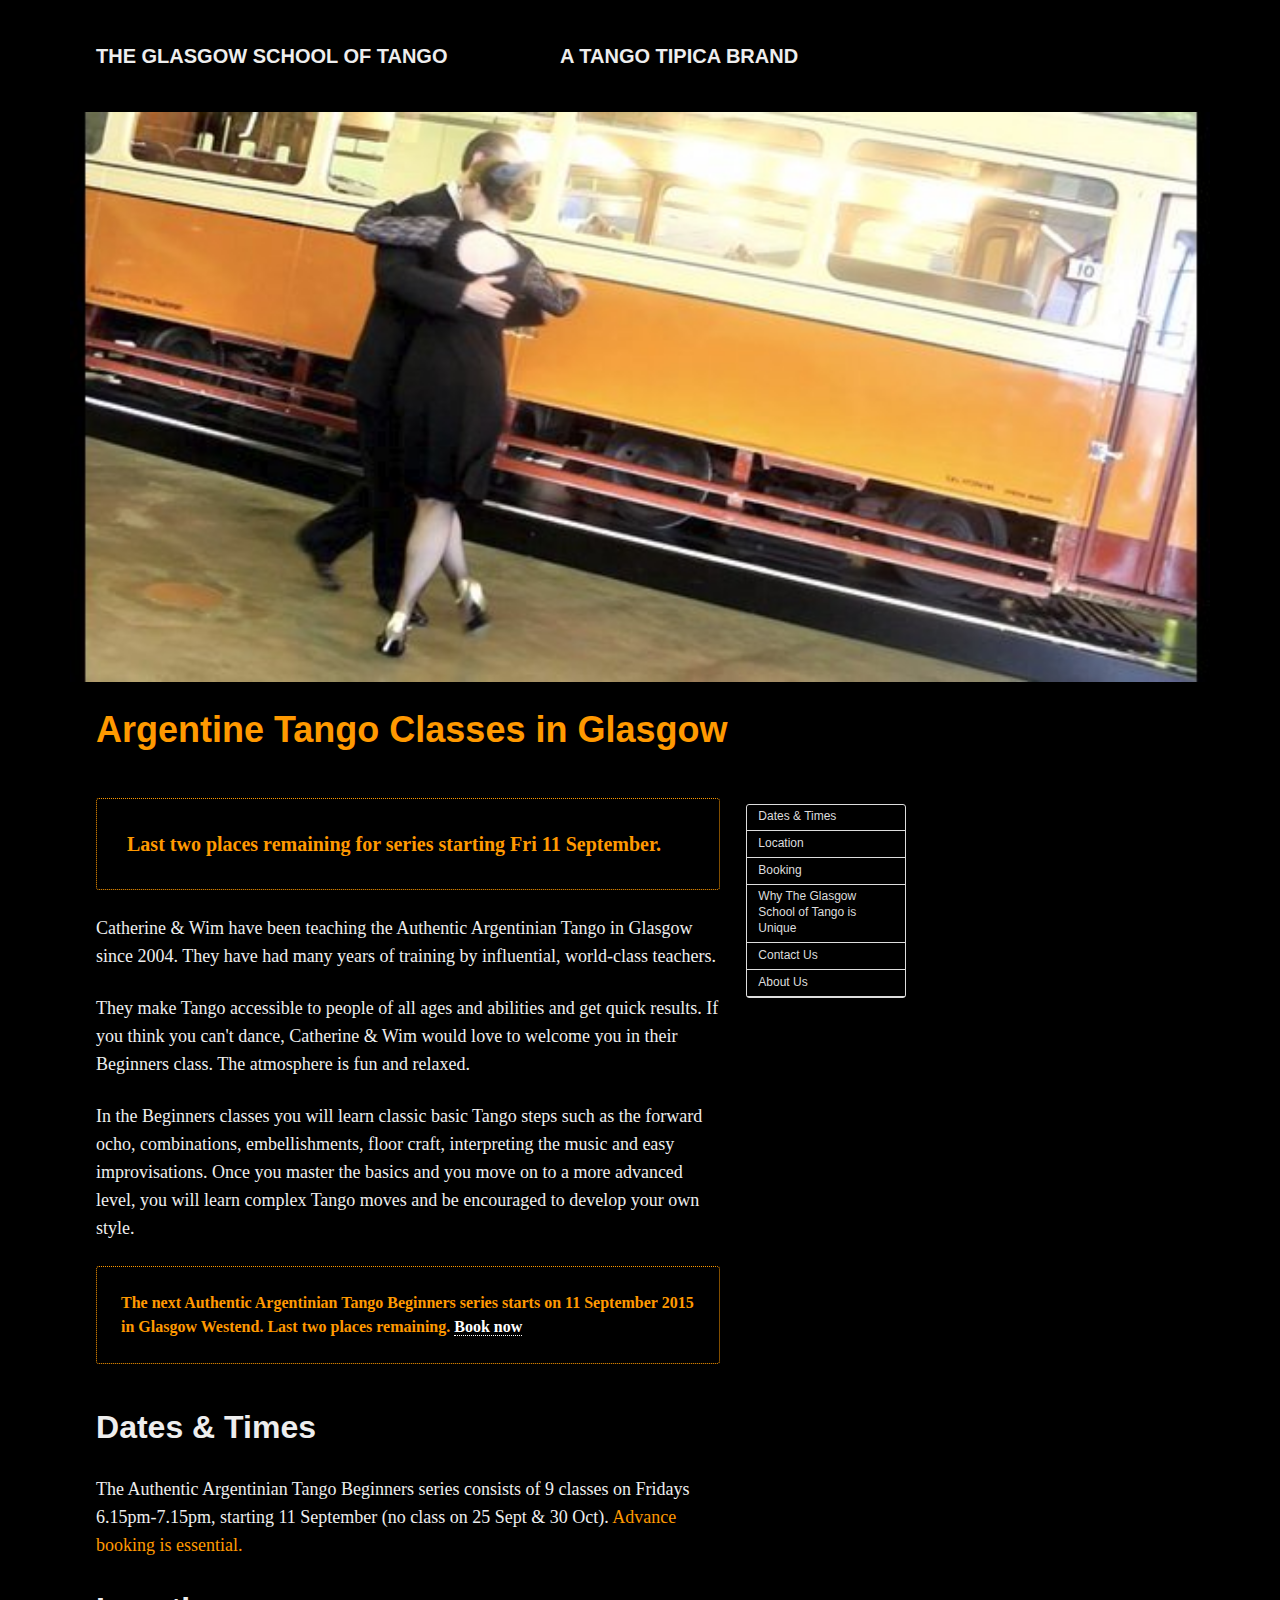
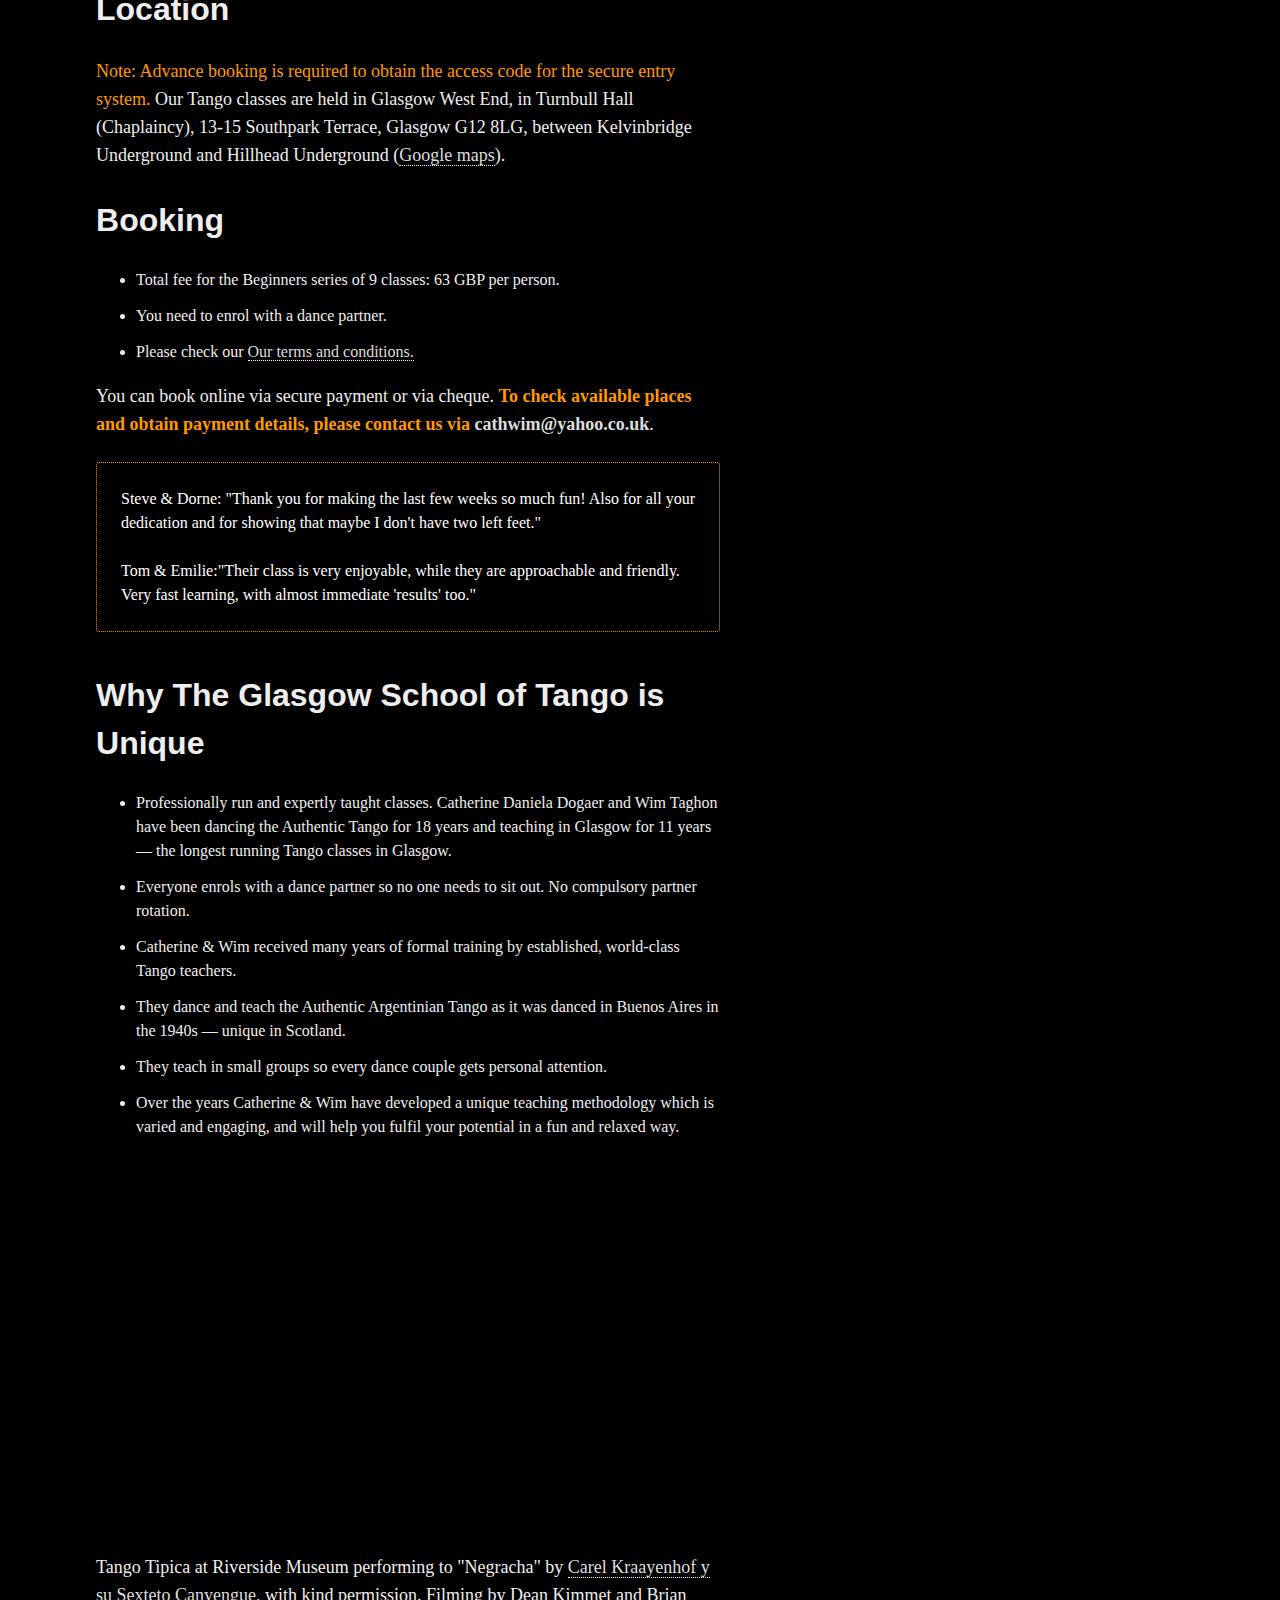
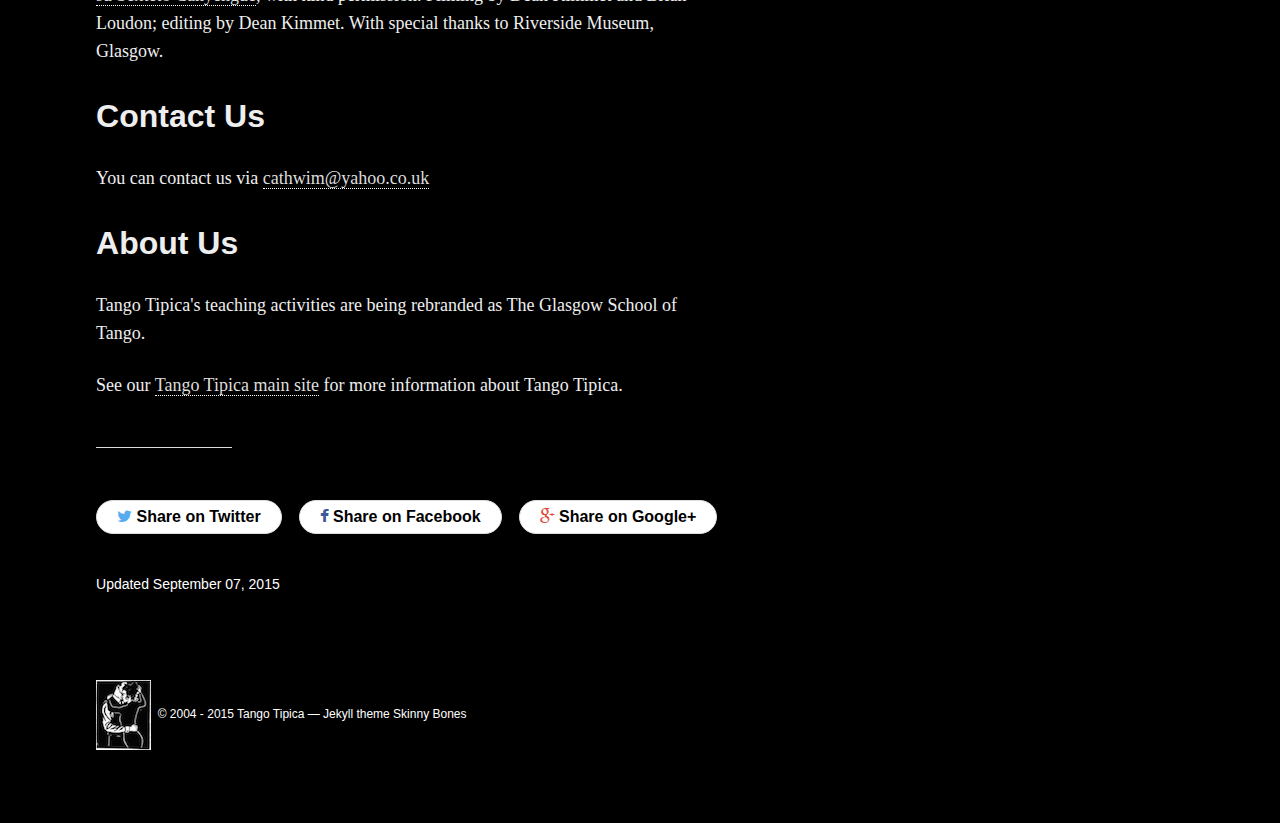
==== index.html @ 0ae3a032 "nm" ====
<!DOCTYPE html>
<html>
  <head>
    <meta charset="utf-8">
    <title>Argentine Tango Classes in Glasgow • The Glasgow School of Tango</title>
    <meta name="description" content="Authentic Argentinian Tango classes in Glasgow Westend. Think you can't dance? We'll show you differently! No partner rotation, everyone enrols with a dance partner.">
    <meta name="keywords" content="tango classes, Glasgow, West End, Turnbull Hall, Beginners, argentine tango, argentinean tango, Glasgow Tango School">
    
    
    	<!-- Twitter Cards -->
	<meta name="twitter:title" content="Argentine Tango Classes in Glasgow">
	<meta name="twitter:description" content="Authentic Argentinian Tango classes in Glasgow Westend. Think you can't dance? We'll show you differently! No partner rotation, everyone enrols with a dance partner.">
	<meta name="twitter:site" content="@tangotipica">
	<meta name="twitter:creator" content="@tangotipica">
	
	<meta name="twitter:card" content="summary_large_image">
	<meta name="twitter:image" content="https://glasgowtangoschool.github.io/images/slideshow_1.jpg">
	
	<!-- Open Graph -->
	<meta property="og:locale" content="en_GB">
	<meta property="og:type" content="article">
	<meta property="og:title" content="Argentine Tango Classes in Glasgow">
	<meta property="og:description" content="Authentic Argentinian Tango classes in Glasgow Westend. Think you can't dance? We'll show you differently! No partner rotation, everyone enrols with a dance partner.">
	<meta property="og:url" content="https://glasgowtangoschool.github.io/">
	<meta property="og:site_name" content="The Glasgow School of Tango">
    

    <link rel="canonical" href="https://glasgowtangoschool.github.io/">

    <link href="https://glasgowtangoschool.github.io/atom.xml" type="application/atom+xml" rel="alternate" title="The Glasgow School of Tango Atom Feed">
    <link href="https://glasgowtangoschool.github.io/sitemap.xml" type="application/xml" rel="sitemap" title="Sitemap">

    <meta name="HandheldFriendly" content="True">
    <meta name="MobileOptimized" content="320">
    <meta name="viewport" content="width=device-width, initial-scale=1.0">
    <meta http-equiv="cleartype" content="on">

    <style>
    .sliding-menu-content {
      top: 0;
      right: 0;
      text-align: center;
      visibility: hidden;
      height: 100%;
      width: 100%;
      -webkit-transform: translateX(100%);
      -moz-transform: translateX(100%);
      -ms-transform: translateX(100%);
      -o-transform: translateX(100%);
      transform: translateX(100%);
    }
    </style>

    <link rel="stylesheet" href="https://glasgowtangoschool.github.io/css/main.css">
    <link rel="stylesheet" href="https://glasgowtangoschool.github.io/css/bjqs.css">
    <!-- HTML5 Shiv and Media Query Support for IE -->
    <!--[if lt IE 9]>
      <script src="https://glasgowtangoschool.github.io/js/vendor/html5shiv.min.js"></script>
      <script src="https://glasgowtangoschool.github.io/js/vendor/respond.min.js"></script>
    <![endif]-->
<!-- Google Analytics -->
<script type="text/javascript">

  var _gaq = _gaq || [];
  _gaq.push(['_setAccount', 'UA-19948710-1']);
  _gaq.push(['_trackPageview']);

  (function() {
    var ga = document.createElement('script'); ga.type = 'text/javascript'; ga.async = true;
    ga.src = ('https:' == document.location.protocol ? 'https://ssl' : 'http://www') + '.google-analytics.com/ga.js';
    var s = document.getElementsByTagName('script')[0]; s.parentNode.insertBefore(ga, s);
  })();

</script>    
    <!-- Include the jQuery library (local or CDN) -->
    <script src="https://glasgowtangoschool.github.io/js/plugins/jquery-1.7.1.min.js"></script>

    <!-- Include the plugin *after* the jQuery library -->
    <script src="https://glasgowtangoschool.github.io/js/plugins/bjqs-1.3.min.js"></script>

  </head>

  <body>
    <header id="masthead">
  <div class="inner-wrap">
    <a href="https://glasgowtangoschool.github.io" class="site-title">The Glasgow School of Tango</a><span class="site-title"> a Tango Tipica brand</span>
<!--
    <nav role="navigation" class="menu top-menu">
        <ul class="menu-item">
	<li class="home"><a href="/">The Glasgow School of Tango</a></li>
	
</ul>
    </nav>
-->
  </div><!-- /.inner-wrap -->
</header><!-- /.masthead -->

<!--    <nav role="navigation" class="js-menu sliding-menu-content">
	<ul class="menu-item">
		
	</ul>
</nav>
<button type="button" class="js-menu-trigger sliding-menu-button menulines-button x2" role="button" aria-label="Toggle Navigation">
	<span class="menulines"></span>
</button>

<div class="js-menu-screen menu-screen"></div> -->

    <div id="page-wrapper">

      <div id="main" role="main">			
	<article class="wrap" itemscope itemtype="http://schema.org/Article">
		
		<div class="page-feature">
			<div class="page-image">
				<img src="https://glasgowtangoschool.github.io/images/slideshow_1.jpg" class="page-feature-image" alt="Argentine Tango Classes in Glasgow" itemprop="image">
				
			</div><!-- /.page-image -->
		</div><!-- /.page-feature -->
		
		
		<div class="page-title">
			<h1>Argentine Tango Classes in Glasgow</h1>
		</div>
		<div class="inner-wrap">
			<nav class="toc"></nav><!-- /.toc -->
			<div id="content" class="page-content" itemprop="articleBody">
				<!-- ================================================ START OF PAGE CONTENT ================================================ -->
<p class="notice"><strong><span class="orange">Last two places remaining for series starting Fri 11 September. </span></strong></p>

<p>Catherine &amp; Wim have been teaching the Authentic Argentinian Tango in Glasgow since 2004. They have had many years of training by influential, world-class teachers.</p>
<p>They make Tango accessible to people of all ages and abilities and get quick results. If you think you can't dance, Catherine &amp; Wim would love to welcome you in their Beginners class. The atmosphere is fun and relaxed.</p>
<p>In the Beginners classes you will learn classic basic Tango steps such as the forward ocho, combinations, embellishments, floor craft, interpreting the music and easy improvisations. Once you master the basics and you move on to a more advanced level, you will learn complex Tango moves and be encouraged to develop your own style. </p>

<p class="notice"><strong><span class="orange">The next Authentic Argentinian Tango Beginners series starts on 11 September 2015 in Glasgow Westend. Last two places remaining. <a href="https://glasgowtangoschool.github.io#booking">Book now</a></span></strong>
<!--  <a href="https://glasgowtangoschool.github.io/contact">Contact us</a> to be added to the mailing list for the next Beginners series starting in September. -->
</p>

<a name="dates"></a>
<h2>Dates &amp; Times</h2>

<p>The Authentic Argentinian Tango Beginners series consists of 9 classes on Fridays 6.15pm-7.15pm, starting 11 September (no class on 25 Sept &amp; 30 Oct). <span class="orange">Advance booking is essential.</span></p>

<a name="location"></a>
<h2>Location</h2>

<p><span class="orange">Note: Advance booking is required to obtain the access code for the secure entry system.</span> Our Tango classes are held in Glasgow West End, in Turnbull Hall (Chaplaincy), 13-15 Southpark Terrace, Glasgow G12 8LG, between Kelvinbridge Underground and Hillhead Underground (<a href="https://www.google.co.uk/maps/place/Tango+Tipica/@55.874238,-4.286532,17z/data=!3m1!4b1!4m2!3m1!1s0x488845cd0955f5f1:0x9922f266667dd0e7?hl=en">Google maps</a>). </p>


<a name="booking"></a>
<h2>Booking</h2>

<ul>

<li>Total fee for the Beginners series of 9 classes: 63 GBP per person.</li>
<li>You need to enrol with a dance partner.</li>
<li>Please check our <a href="https://glasgowtangoschool.github.io/terms">Our terms and conditions.</a></li>

</ul>

<p>You can book online via secure payment or via cheque. <span class="orange"><strong>To check available places and obtain payment details, please contact us via <a href="mailto:cathwim@yahoo.co.uk">cathwim@yahoo.co.uk</a></strong></span>.</p>


<!--
<p><span class="orange"><strong>Book online:</strong></span> Via <a href="http://www.justgiving.com/TangoTipica">JustGiving to With Kids</a>. Please enter a note with your email address so we can confirm your booking. <br><span class="small">Alternatively you can send a cheque payable to "With Kids" to:<br>With Kids, 15 Annfield Place, Glasgow, G31 2XE.</span></p>-->

<!--
<p>We support With Kids (Big Issue Foundation Scotland) Registered charity No SC022467. </p>-->

<p class="notice">
Steve &amp; Dorne:
"Thank you for making the last few weeks so much fun! Also for all your dedication and for showing that maybe I don't have two left feet."
<br>
<br>
Tom &amp; Emilie:"Their class is very enjoyable, while they are approachable and friendly. Very fast learning, with almost immediate 'results' too."</p>

<h2>Why The Glasgow School of Tango is Unique</h2>
<ul>
<li class="itemlist">Professionally run and expertly taught classes. Catherine Daniela Dogaer and Wim Taghon have been dancing the Authentic Tango for 18 years and teaching in Glasgow for 11 years &mdash; the longest running Tango classes in Glasgow.</li>
<li class="itemlist">Everyone enrols with a dance partner so no one needs to sit out. No compulsory partner rotation.</li>
<li class="itemlist">Catherine &amp; Wim received many years of formal training by established, world-class Tango teachers.</li>
<li class="itemlist">They dance and teach the Authentic Argentinian Tango as it was danced in Buenos Aires in the 1940s &mdash; unique in Scotland.</li>
<li class="itemlist">They teach in small groups so every dance couple gets personal attention.</li>
<li class="itemlist">Over the years Catherine &amp; Wim have developed a unique teaching methodology which is varied and engaging, and will help you fulfil your potential in a fun and relaxed way.</li>
</ul>

<br>
<iframe src="//player.vimeo.com/video/76552667" width="500" height="281" frameborder="0" webkitallowfullscreen mozallowfullscreen allowfullscreen></iframe></p>
<p>Tango Tipica at Riverside Museum performing to "Negracha" by <a href="http://www.carelkraayenhof.nl/en/">Carel Kraayenhof y su Sexteto Canyengue</a>, with kind permission. Filming by Dean Kimmet and Brian Loudon; editing by Dean Kimmet. With special thanks to Riverside Museum, Glasgow.</p>


<h2>Contact Us</h2>
<p>You can contact us via <a href="mailto:cathwim@yahoo.co.uk">cathwim@yahoo.co.uk</a></p>

<h2>About Us</h2>
<p>Tango Tipica's teaching activities are being rebranded as The Glasgow School of Tango. </p>
<p>See our <a href="http://www.tangotipica.info"> Tango Tipica main site</a> for more information about Tango Tipica.</p>

				<hr />
				<footer class="page-footer">
					
					<div class="inline-btn">
	<a class="btn-social twitter" href="https://twitter.com/intent/tweet?text=Argentine%20Tango%20Classes%20in%20Glasgow&amp;url=https://glasgowtangoschool.github.io/&amp;via=tangotipica" target="_blank"><i class="fa fa-twitter" aria-hidden="true"></i> Share on Twitter</a>
	<a class="btn-social facebook" href="https://www.facebook.com/sharer/sharer.php?u=https://glasgowtangoschool.github.io/" target="_blank"><i class="fa fa-facebook" aria-hidden="true"></i> Share on Facebook</a>
	<a class="btn-social google-plus"  href="https://plus.google.com/share?url=https://glasgowtangoschool.github.io/" target="_blank"><i class="fa fa-google-plus" aria-hidden="true"></i> Share on Google+</a>
</div><!-- /.share-this -->
					<div class="page-meta">
	<p>Updated <time datetime="2015-09-07T00:00:00Z" itemprop="datePublished">September 07, 2015</time></p>
</div><!-- /.page-meta -->
				</footer><!-- /.footer -->
				<aside>
					
				</aside>
			</div><!-- /.content -->
		</div><!-- /.inner-wrap -->
		
	</article><!-- ./wrap -->
</div><!-- /#main -->

      <footer role="contentinfo" id="site-footer">
	<nav role="navigation" class="menu bottom-menu">
		<ul class="menu-item">
		
		</ul>
	</nav><!-- /.bottom-menu -->
	<p class="copyright"> <img src="https://glasgowtangoschool.github.io/images/lino_header.jpg">&nbsp; &#169; 2004 - 2015 Tango Tipica &mdash; <a href="http://jekyllrb.com">Jekyll</a> theme <a href="http://mmistakes.github.io/skinny-bones-jekyll/">Skinny Bones</a></p>
    <!-- Start of StatCounter Code -->
<script type="text/javascript" language="javascript">
var sc_project=2524252;
var sc_invisible=0;
var sc_partition=24;
var sc_security="2e1832c4";
</script>

<script type="text/javascript" language="javascript" src="http://www.statcounter.com/counter/counter.js"></script><noscript><a href="http://www.statcounter.com/" target="_blank"><img  src="http://c25.statcounter.com/counter.php?sc_project=2524252&java=0&security=2e1832c4&invisible=0" alt="blog stats" border="0"></a> </noscript>
<!-- End of StatCounter Code -->
</footer>

    </div>

    <script src="https://glasgowtangoschool.github.io/js/vendor/jquery-1.9.1.min.js"></script>
    <script src="https://glasgowtangoschool.github.io/js/main.js"></script>
    
    
    <script type="text/javascript">
      $('.toc').toc({
        'selectors': 'h2', //elements to use as headings
        'container': '.page-content', //element to find all selectors in
        'smoothScrolling': true, //enable or disable smooth scrolling on click
        'prefix': 'toc', //prefix for anchor tags and class names
        'onHighlight': function(el) {}, //called when a new section is highlighted 
        'highlightOnScroll': true, //add class to heading that is currently in focus
        'highlightOffset': 100, //offset to trigger the next headline
        'anchorName': function(i, heading, prefix) { //custom function for anchor name
          return prefix+i;
        },
        'headerText': function(i, heading, $heading) { //custom function building the header-item text
          return $heading.text();
        },
        'itemClass': function(i, heading, $heading, prefix) { //custom function for item class
          return $heading[0].tagName.toLowerCase();
        }
      });
    </script>
    

  </body>

</html>
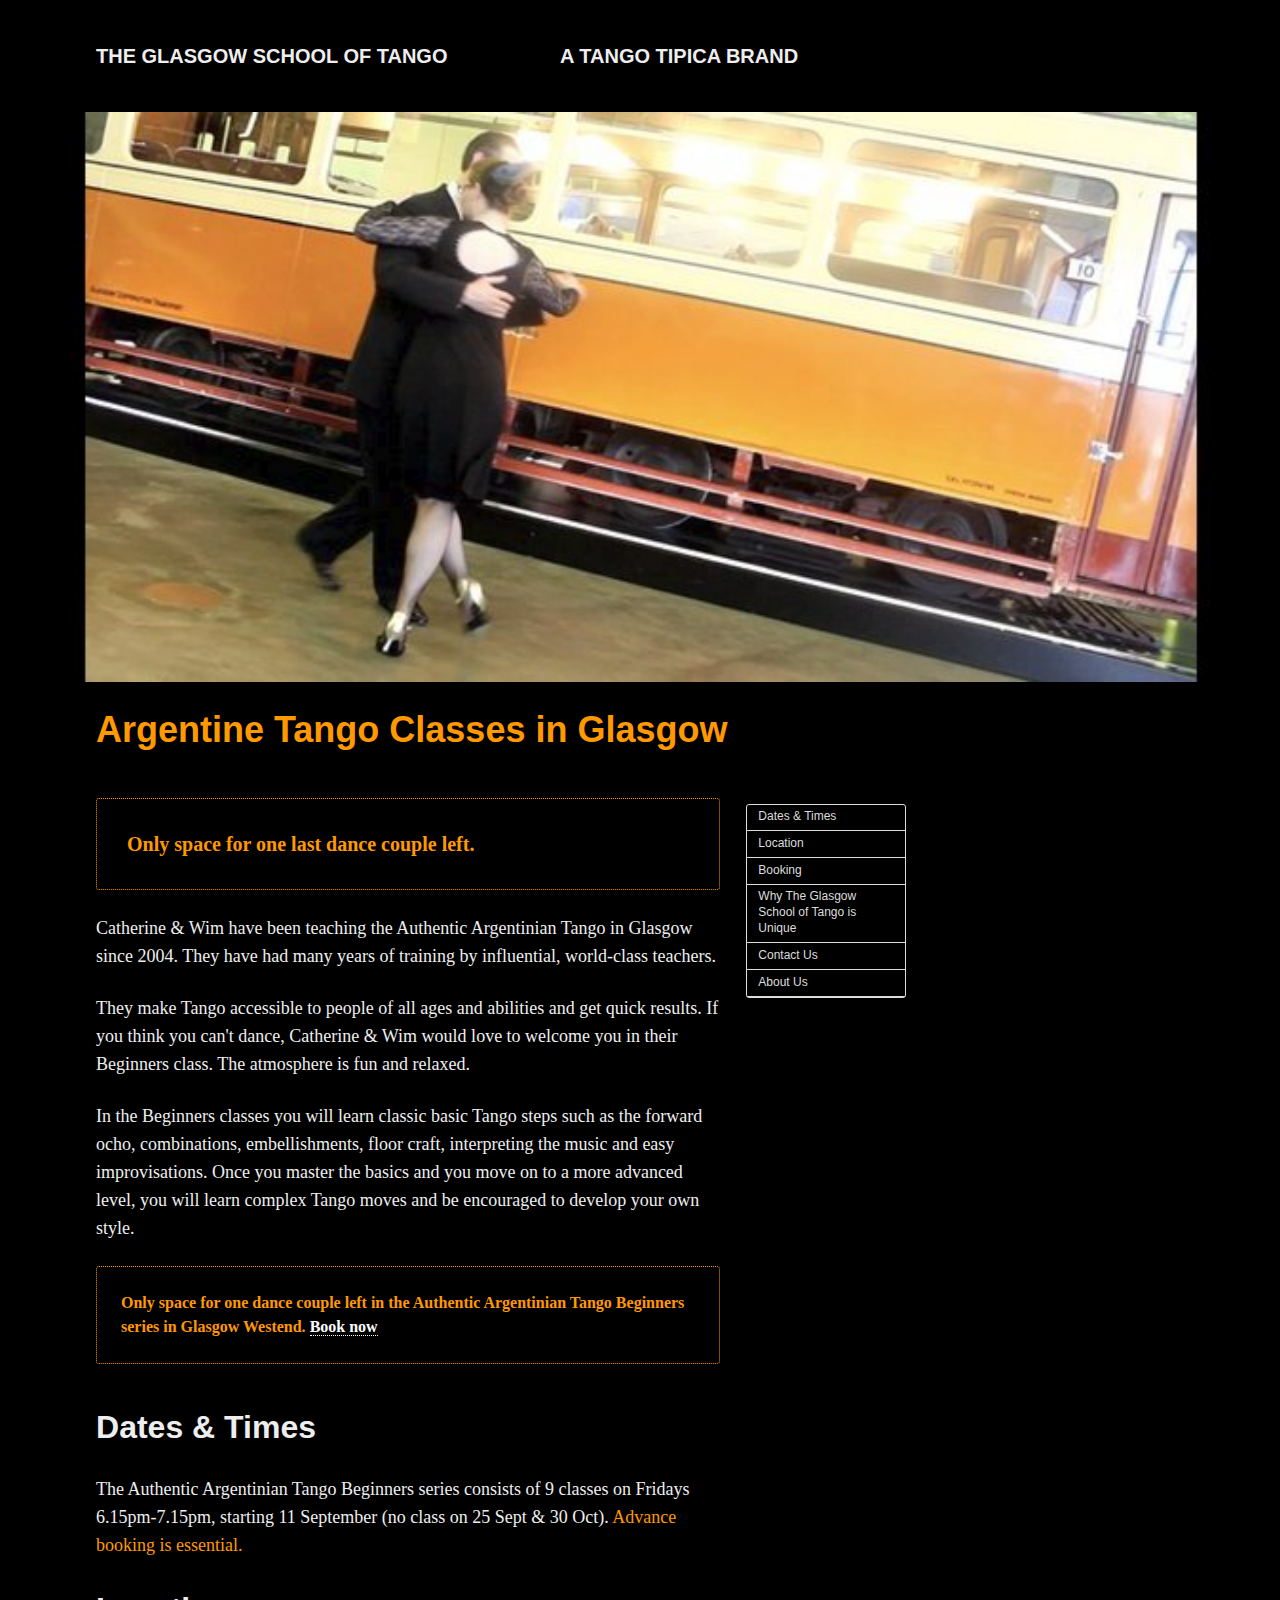
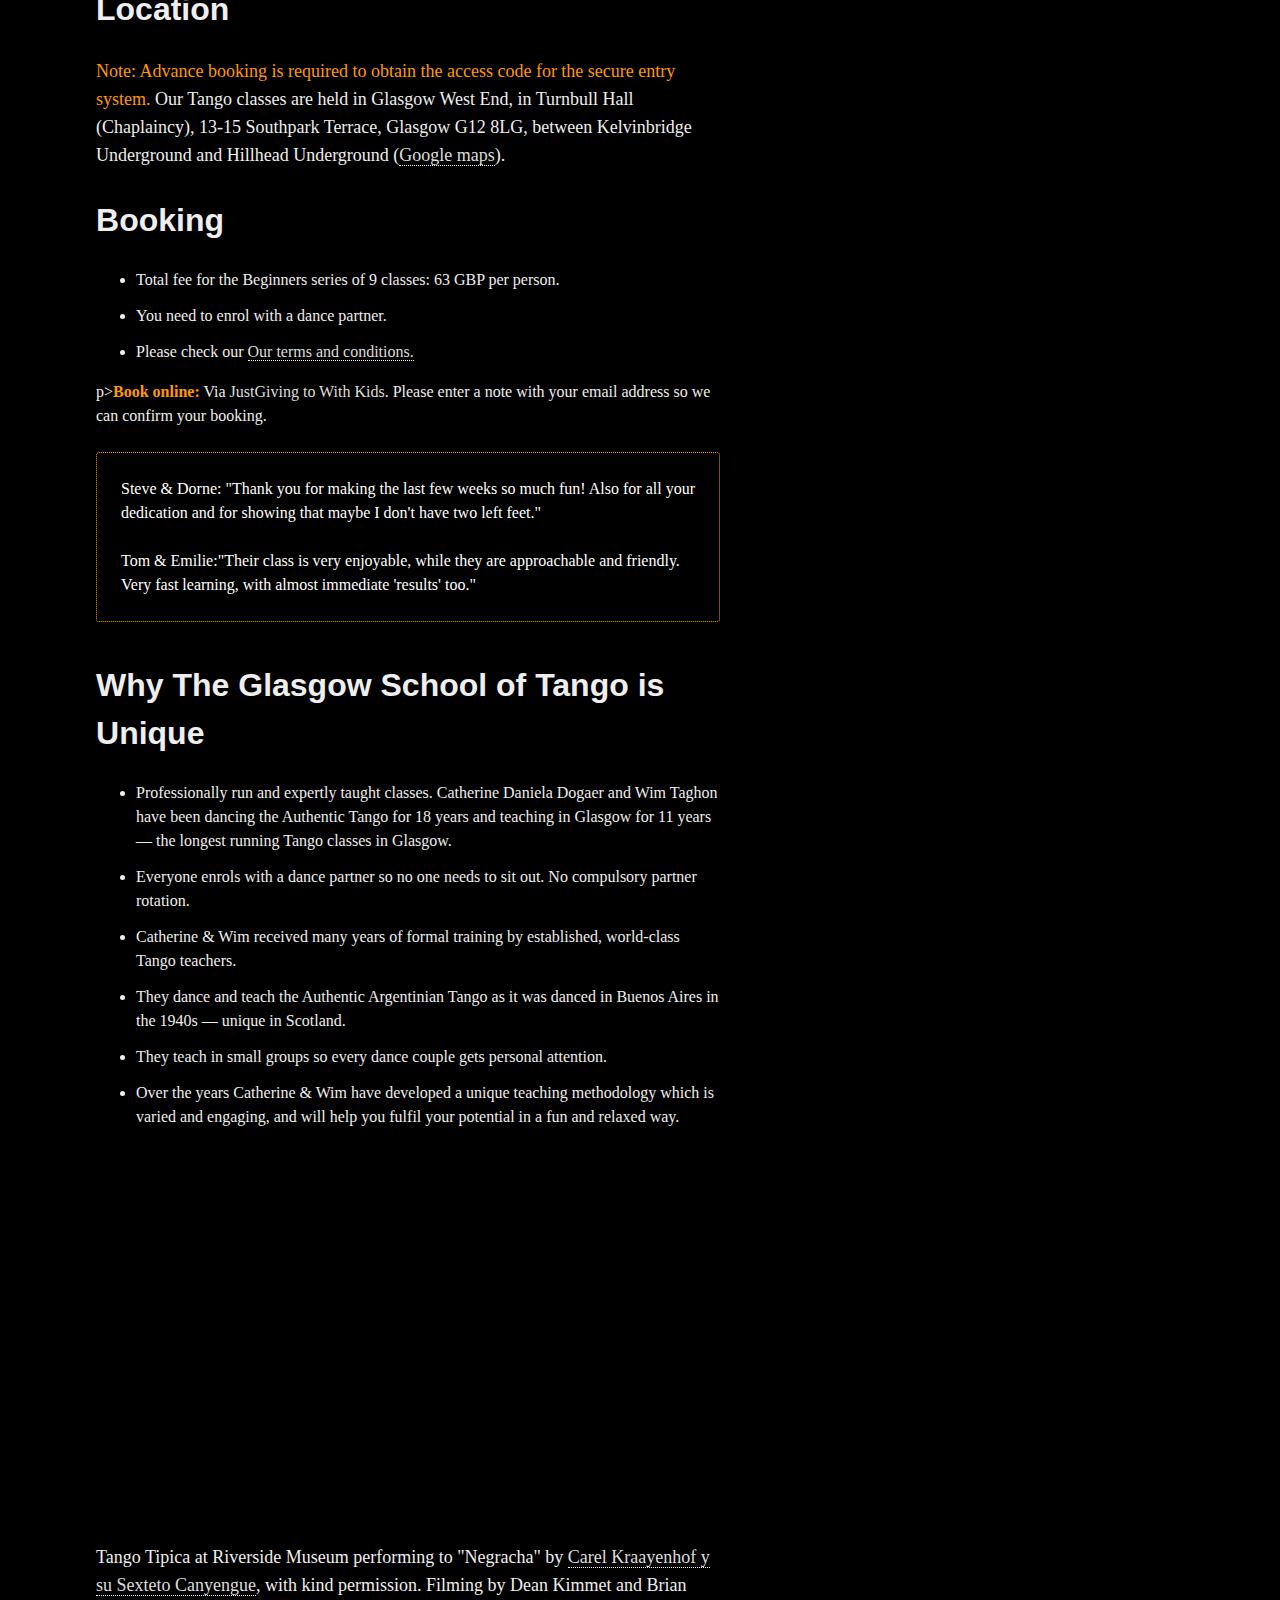
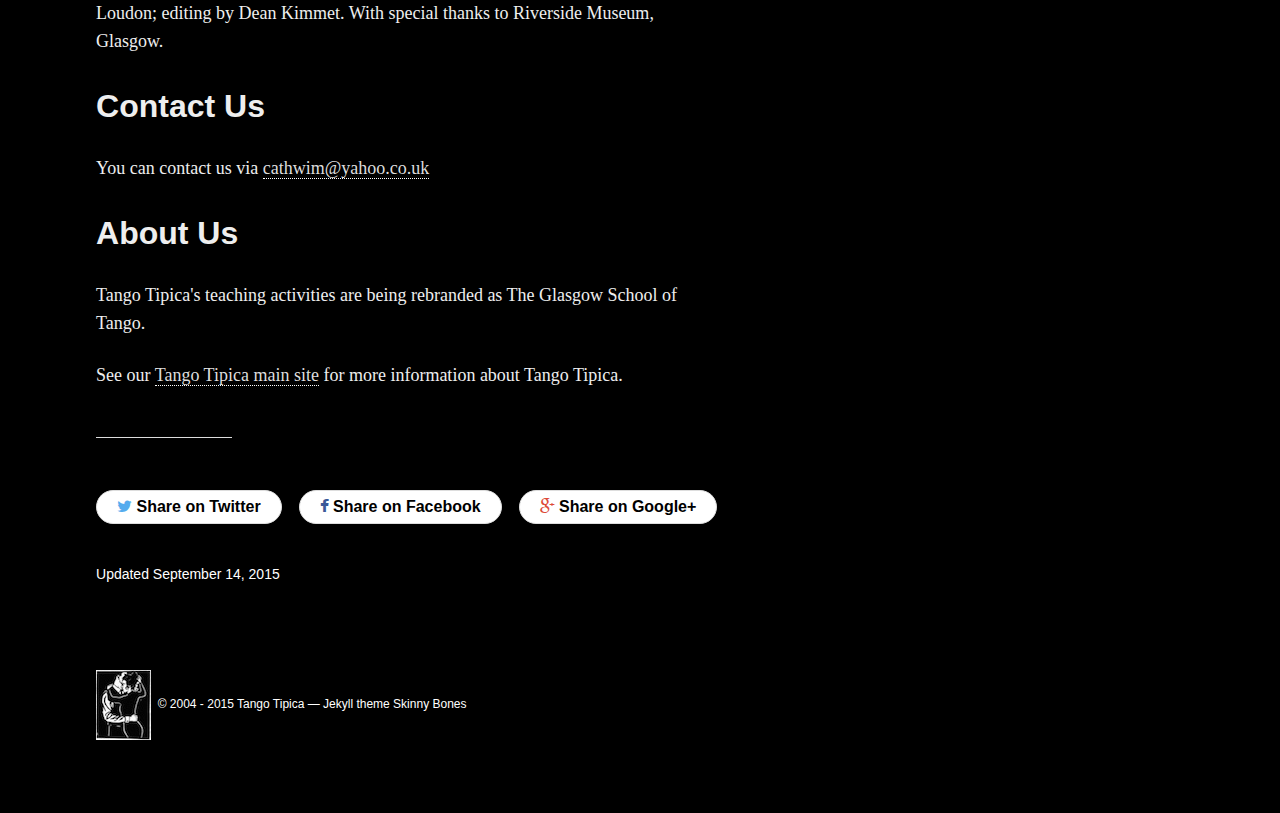
==== commit aa7a1665: "nm" ====
--- a/index.html
+++ b/index.html
@@ -126,13 +126,13 @@
 			<nav class="toc"></nav><!-- /.toc -->
 			<div id="content" class="page-content" itemprop="articleBody">
 				<!-- ================================================ START OF PAGE CONTENT ================================================ -->
-<p class="notice"><strong><span class="orange">Last two places remaining for series starting Fri 11 September. </span></strong></p>
+<p class="notice"><strong><span class="orange">Only space for one last dance couple left. </span></strong></p>
 
 <p>Catherine &amp; Wim have been teaching the Authentic Argentinian Tango in Glasgow since 2004. They have had many years of training by influential, world-class teachers.</p>
 <p>They make Tango accessible to people of all ages and abilities and get quick results. If you think you can't dance, Catherine &amp; Wim would love to welcome you in their Beginners class. The atmosphere is fun and relaxed.</p>
 <p>In the Beginners classes you will learn classic basic Tango steps such as the forward ocho, combinations, embellishments, floor craft, interpreting the music and easy improvisations. Once you master the basics and you move on to a more advanced level, you will learn complex Tango moves and be encouraged to develop your own style. </p>
 
-<p class="notice"><strong><span class="orange">The next Authentic Argentinian Tango Beginners series starts on 11 September 2015 in Glasgow Westend. Last two places remaining. <a href="https://glasgowtangoschool.github.io#booking">Book now</a></span></strong>
+<p class="notice"><strong><span class="orange">Only space for one dance couple left in the Authentic Argentinian Tango Beginners series in Glasgow Westend. <a href="https://glasgowtangoschool.github.io#booking">Book now</a></span></strong>
 <!--  <a href="https://glasgowtangoschool.github.io/contact">Contact us</a> to be added to the mailing list for the next Beginners series starting in September. -->
 </p>
 
@@ -158,7 +158,7 @@
 
 </ul>
 
-<p>You can book online via secure payment or via cheque. <span class="orange"><strong>To check available places and obtain payment details, please contact us via <a href="mailto:cathwim@yahoo.co.uk">cathwim@yahoo.co.uk</a></strong></span>.</p>
+p><span class="orange"><strong>Book online:</strong></span> Via <a href="http://www.justgiving.com/TangoTipica">JustGiving to With Kids</a>. Please enter a note with your email address so we can confirm your booking.</p>
 
 
 <!--
@@ -205,7 +205,7 @@
 	<a class="btn-social google-plus"  href="https://plus.google.com/share?url=https://glasgowtangoschool.github.io/" target="_blank"><i class="fa fa-google-plus" aria-hidden="true"></i> Share on Google+</a>
 </div><!-- /.share-this -->
 					<div class="page-meta">
-	<p>Updated <time datetime="2015-09-07T00:00:00Z" itemprop="datePublished">September 07, 2015</time></p>
+	<p>Updated <time datetime="2015-09-14T00:00:00Z" itemprop="datePublished">September 14, 2015</time></p>
 </div><!-- /.page-meta -->
 				</footer><!-- /.footer -->
 				<aside>
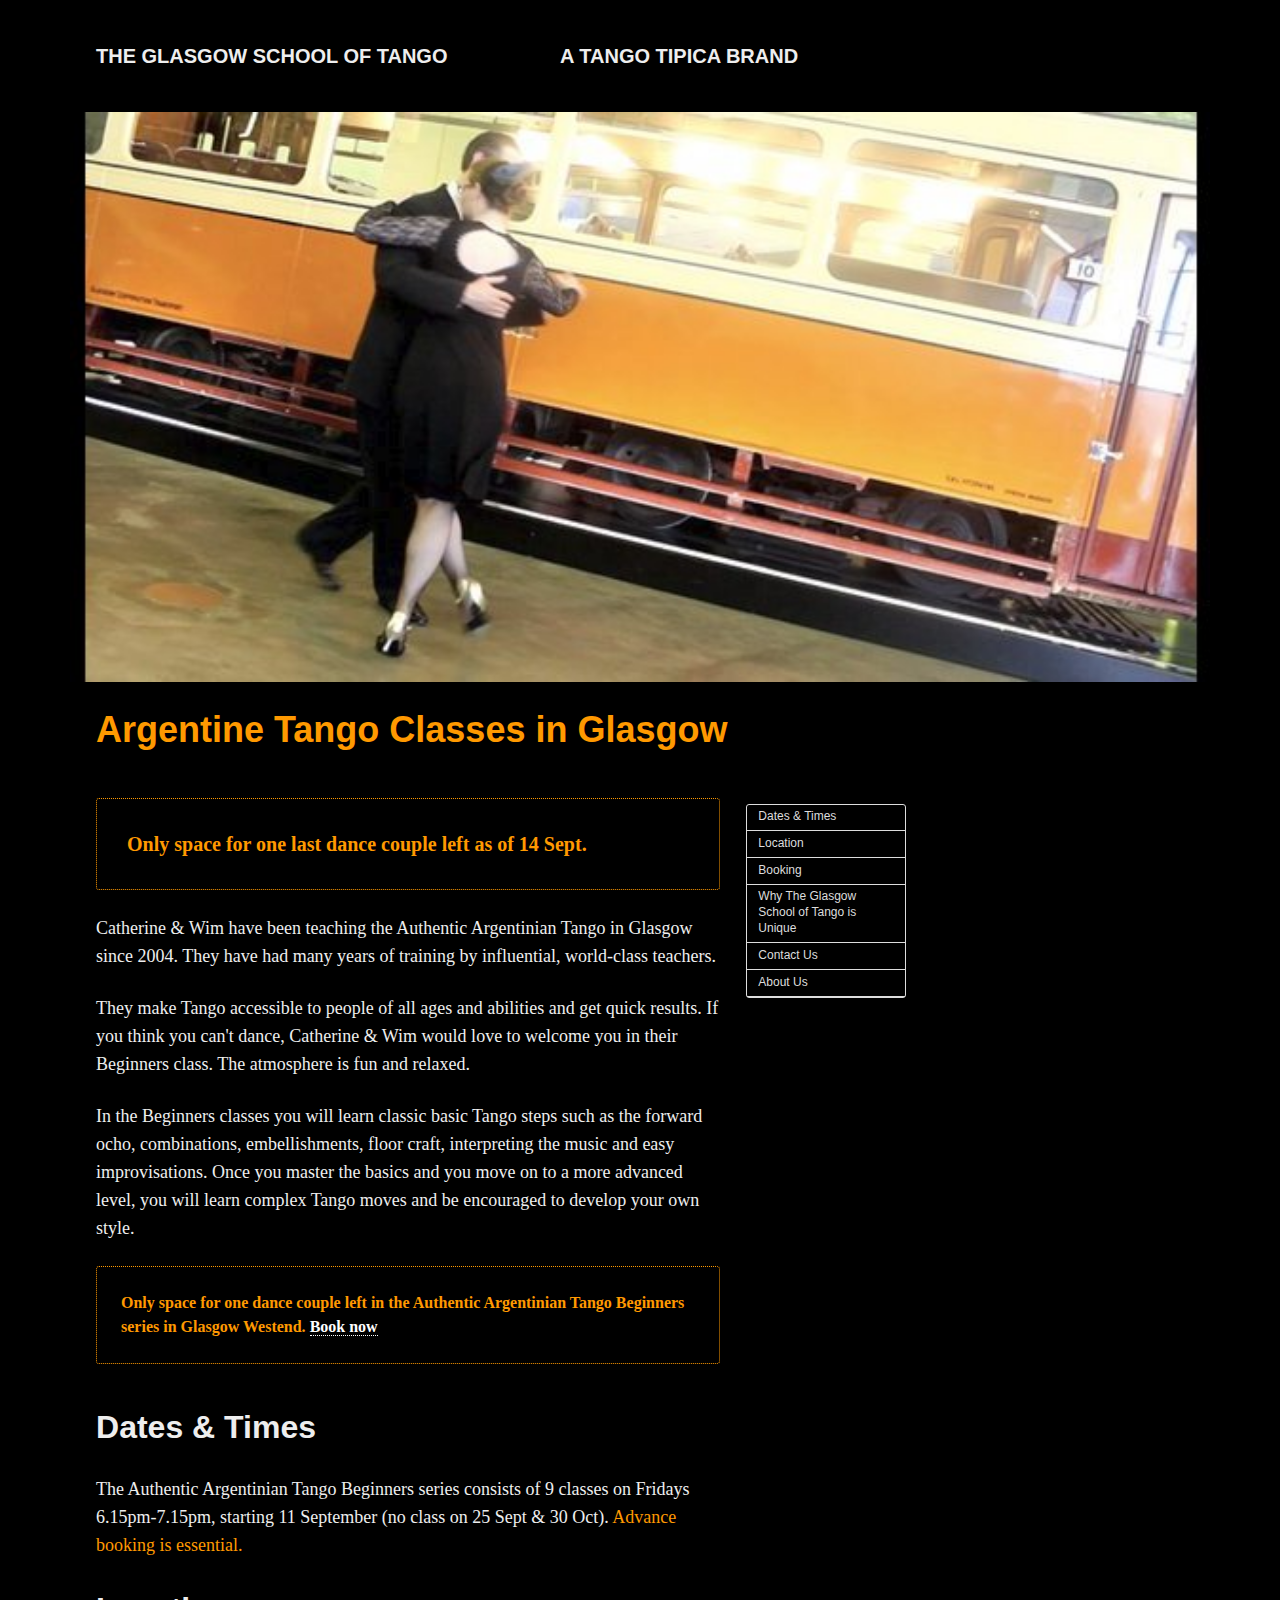
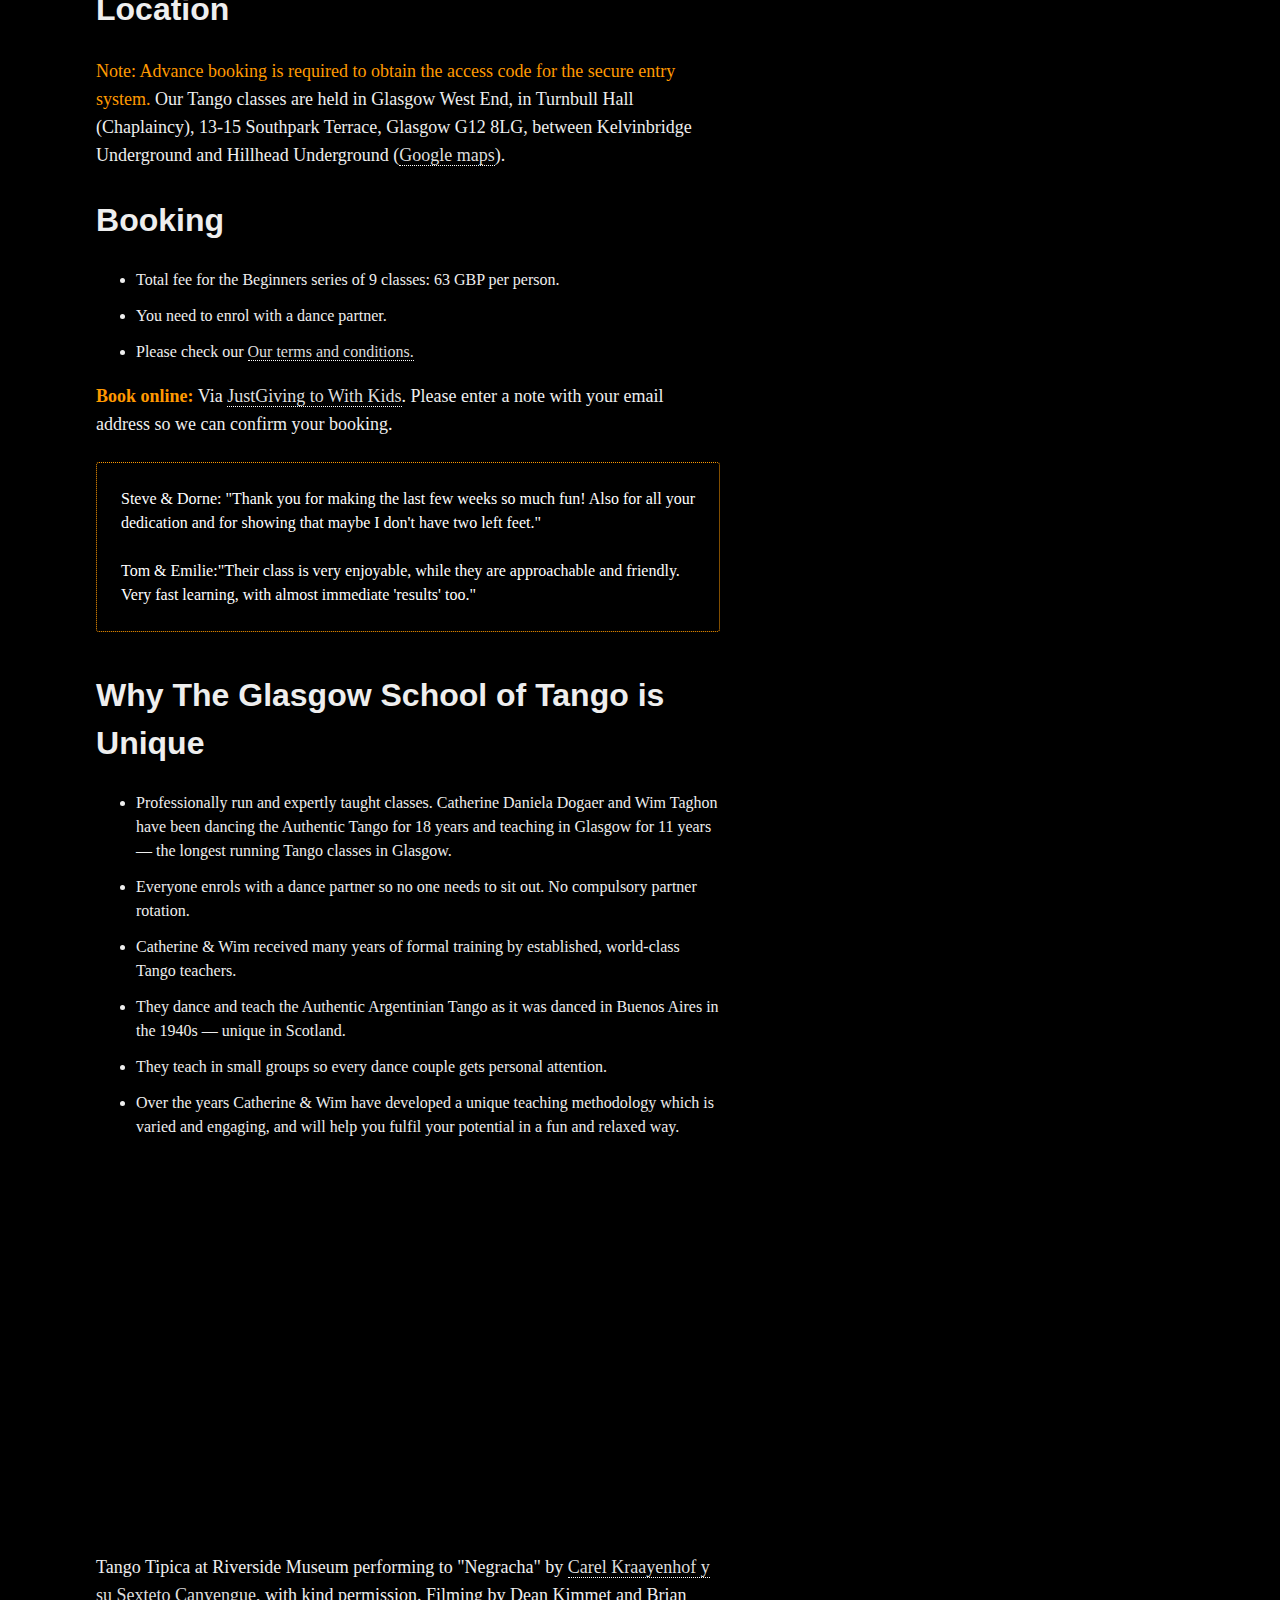
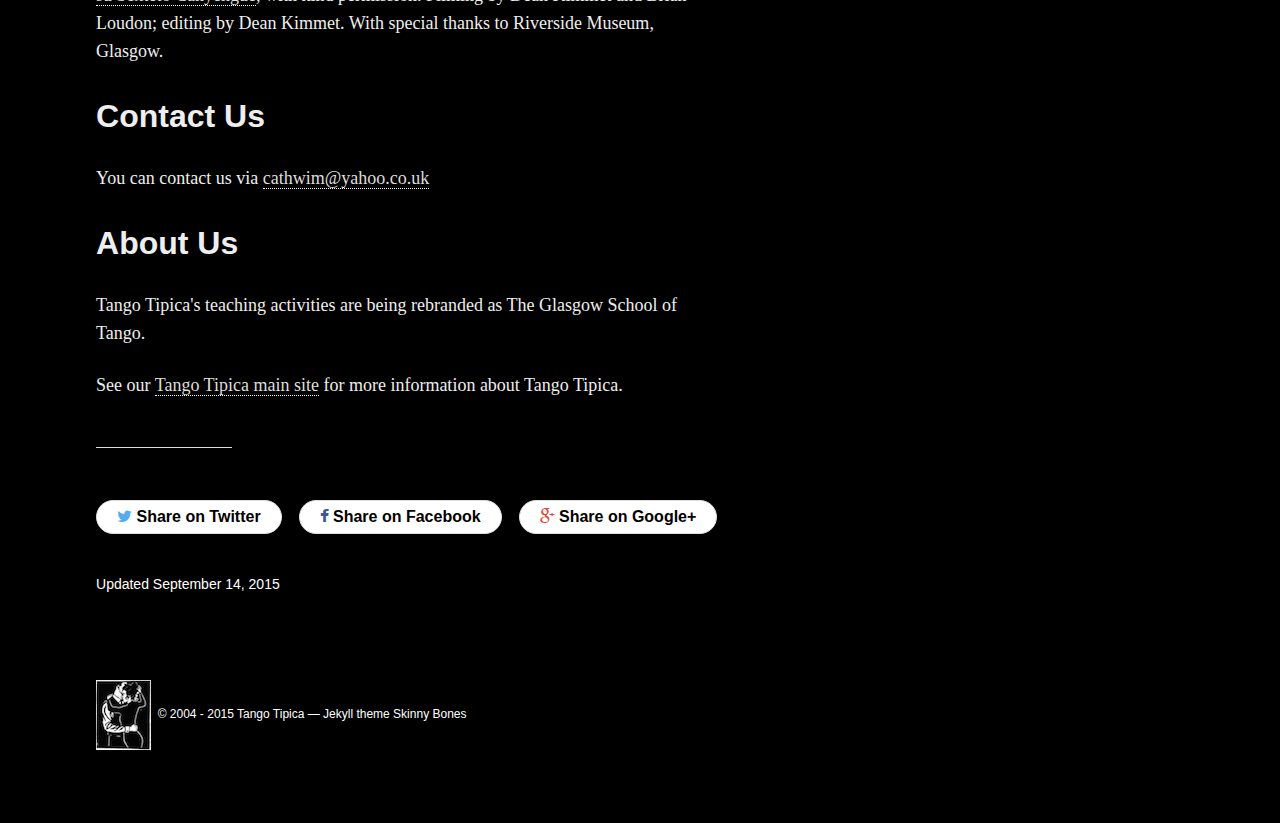
==== commit be138a97: "nm" ====
--- a/index.html
+++ b/index.html
@@ -126,7 +126,7 @@
 			<nav class="toc"></nav><!-- /.toc -->
 			<div id="content" class="page-content" itemprop="articleBody">
 				<!-- ================================================ START OF PAGE CONTENT ================================================ -->
-<p class="notice"><strong><span class="orange">Only space for one last dance couple left. </span></strong></p>
+<p class="notice"><strong><span class="orange">Only space for one last dance couple left as of 14 Sept. </span></strong></p>
 
 <p>Catherine &amp; Wim have been teaching the Authentic Argentinian Tango in Glasgow since 2004. They have had many years of training by influential, world-class teachers.</p>
 <p>They make Tango accessible to people of all ages and abilities and get quick results. If you think you can't dance, Catherine &amp; Wim would love to welcome you in their Beginners class. The atmosphere is fun and relaxed.</p>
@@ -158,7 +158,7 @@
 
 </ul>
 
-p><span class="orange"><strong>Book online:</strong></span> Via <a href="http://www.justgiving.com/TangoTipica">JustGiving to With Kids</a>. Please enter a note with your email address so we can confirm your booking.</p>
+<p><span class="orange"><strong>Book online:</strong></span> Via <a href="http://www.justgiving.com/TangoTipica">JustGiving to With Kids</a>. Please enter a note with your email address so we can confirm your booking.</p>
 
 
 <!--
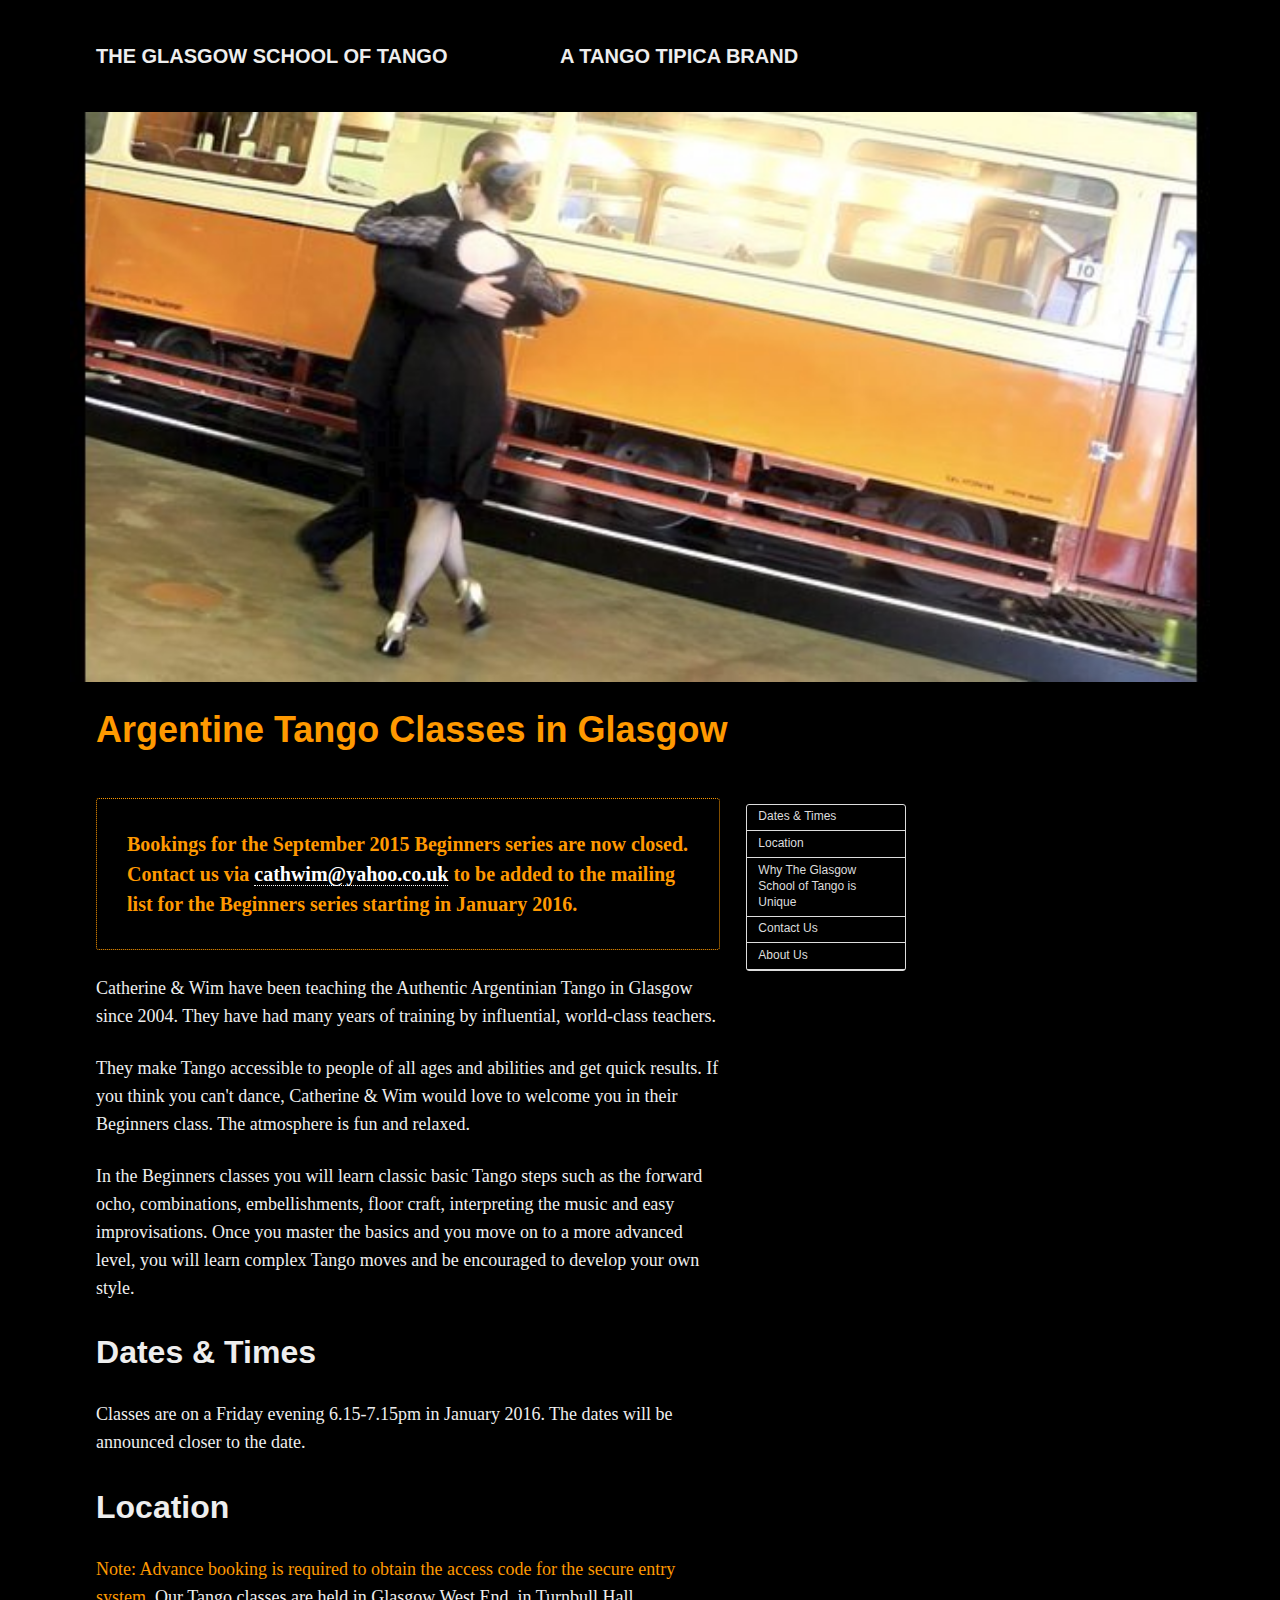
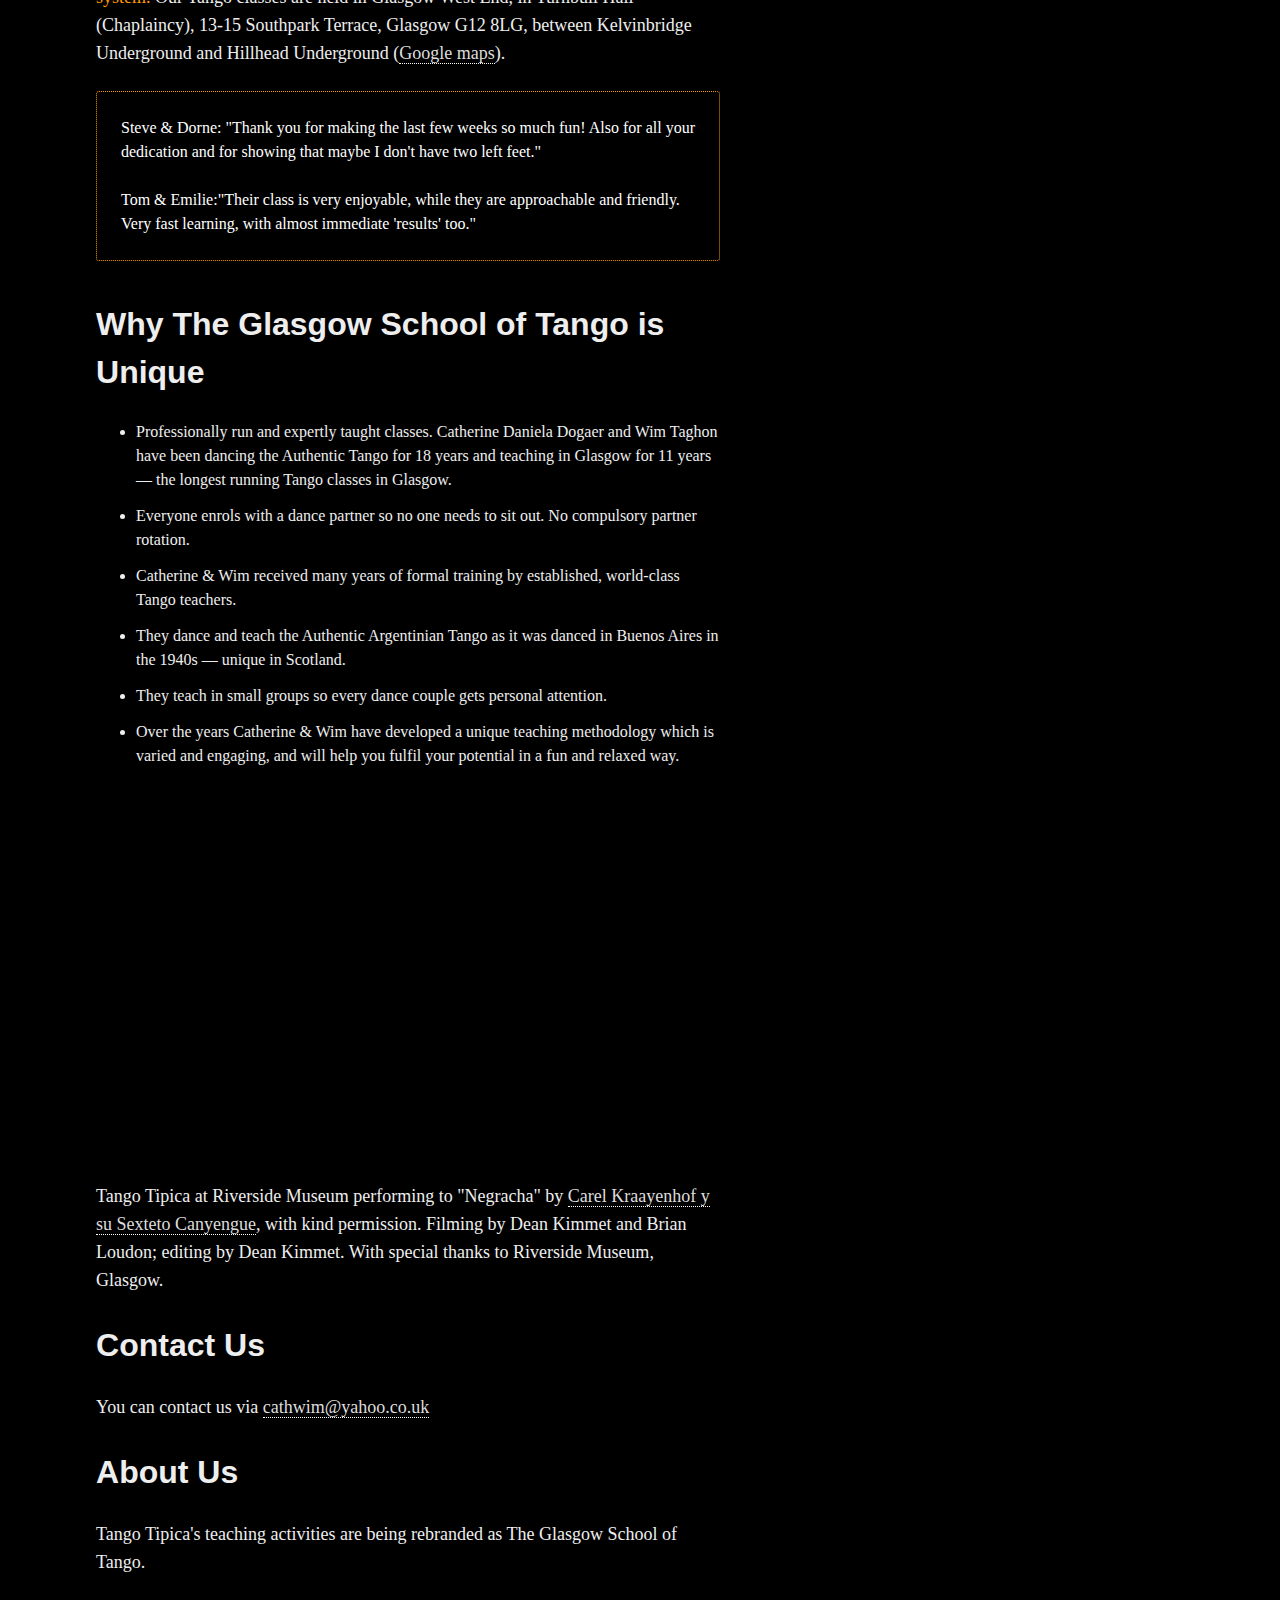
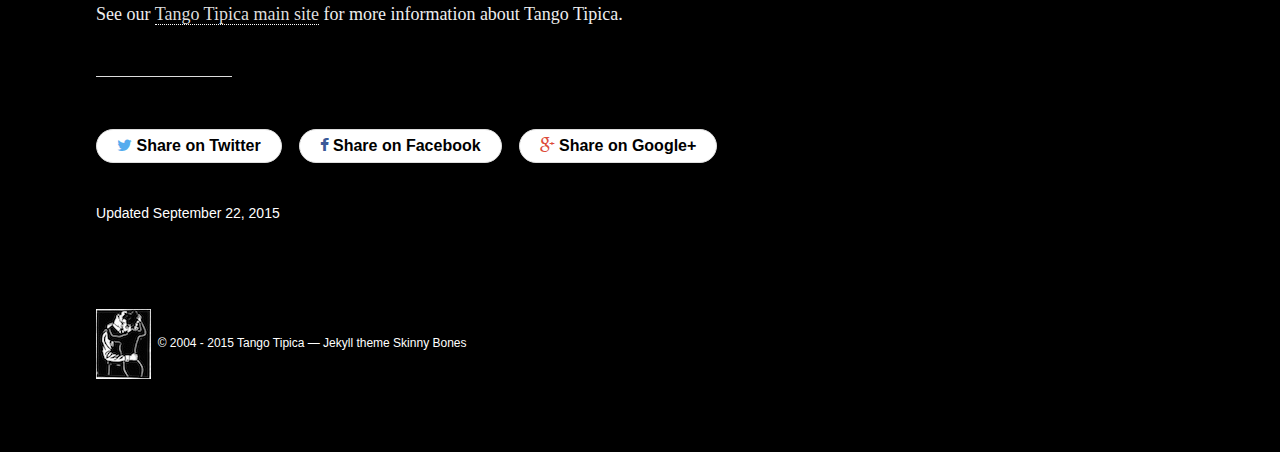
==== commit 507174f2: "nm" ====
--- a/index.html
+++ b/index.html
@@ -126,27 +126,27 @@
 			<nav class="toc"></nav><!-- /.toc -->
 			<div id="content" class="page-content" itemprop="articleBody">
 				<!-- ================================================ START OF PAGE CONTENT ================================================ -->
-<p class="notice"><strong><span class="orange">Only space for one last dance couple left as of 14 Sept. </span></strong></p>
+<p class="notice"><strong><span class="orange">Bookings for the September 2015 Beginners series are now closed. Contact us  via <a href="mailto:cathwim@yahoo.co.uk">cathwim@yahoo.co.uk</a> to be added to the mailing list for the Beginners series starting in January 2016. </span></strong></p>
 
 <p>Catherine &amp; Wim have been teaching the Authentic Argentinian Tango in Glasgow since 2004. They have had many years of training by influential, world-class teachers.</p>
 <p>They make Tango accessible to people of all ages and abilities and get quick results. If you think you can't dance, Catherine &amp; Wim would love to welcome you in their Beginners class. The atmosphere is fun and relaxed.</p>
 <p>In the Beginners classes you will learn classic basic Tango steps such as the forward ocho, combinations, embellishments, floor craft, interpreting the music and easy improvisations. Once you master the basics and you move on to a more advanced level, you will learn complex Tango moves and be encouraged to develop your own style. </p>
 
-<p class="notice"><strong><span class="orange">Only space for one dance couple left in the Authentic Argentinian Tango Beginners series in Glasgow Westend. <a href="https://glasgowtangoschool.github.io#booking">Book now</a></span></strong>
+<!--<p class="notice"><strong><span class="orange">Only space for one dance couple left in the Authentic Argentinian Tango Beginners series in Glasgow Westend. <a href="https://glasgowtangoschool.github.io#booking">Book now</a></span></strong>-->
 <!--  <a href="https://glasgowtangoschool.github.io/contact">Contact us</a> to be added to the mailing list for the next Beginners series starting in September. -->
-</p>
+<!--</p>-->
 
 <a name="dates"></a>
 <h2>Dates &amp; Times</h2>
-
-<p>The Authentic Argentinian Tango Beginners series consists of 9 classes on Fridays 6.15pm-7.15pm, starting 11 September (no class on 25 Sept &amp; 30 Oct). <span class="orange">Advance booking is essential.</span></p>
+<p>Classes are on a Friday evening 6.15-7.15pm in January 2016. The dates will be announced closer to the date.</p>
+<!--<p>The Authentic Argentinian Tango Beginners series consists of 9 classes on Fridays 6.15pm-7.15pm, starting 11 September (no class on 25 Sept &amp; 30 Oct). <span class="orange">Advance booking is essential.</span></p>-->
 
 <a name="location"></a>
 <h2>Location</h2>
 
 <p><span class="orange">Note: Advance booking is required to obtain the access code for the secure entry system.</span> Our Tango classes are held in Glasgow West End, in Turnbull Hall (Chaplaincy), 13-15 Southpark Terrace, Glasgow G12 8LG, between Kelvinbridge Underground and Hillhead Underground (<a href="https://www.google.co.uk/maps/place/Tango+Tipica/@55.874238,-4.286532,17z/data=!3m1!4b1!4m2!3m1!1s0x488845cd0955f5f1:0x9922f266667dd0e7?hl=en">Google maps</a>). </p>
 
-
+<!--
 <a name="booking"></a>
 <h2>Booking</h2>
 
@@ -156,9 +156,10 @@
 <li>You need to enrol with a dance partner.</li>
 <li>Please check our <a href="https://glasgowtangoschool.github.io/terms">Our terms and conditions.</a></li>
 
-</ul>
-
-<p><span class="orange"><strong>Book online:</strong></span> Via <a href="http://www.justgiving.com/TangoTipica">JustGiving to With Kids</a>. Please enter a note with your email address so we can confirm your booking.</p>
+</ul>-->
+
+<!--
+<p><span class="orange"><strong>Book online:</strong></span> Via <a href="http://www.justgiving.com/TangoTipica">JustGiving to With Kids</a>. Please enter a note with your email address so we can confirm your booking.</p>-->
 
 
 <!--
@@ -205,7 +206,7 @@
 	<a class="btn-social google-plus"  href="https://plus.google.com/share?url=https://glasgowtangoschool.github.io/" target="_blank"><i class="fa fa-google-plus" aria-hidden="true"></i> Share on Google+</a>
 </div><!-- /.share-this -->
 					<div class="page-meta">
-	<p>Updated <time datetime="2015-09-14T00:00:00Z" itemprop="datePublished">September 14, 2015</time></p>
+	<p>Updated <time datetime="2015-09-22T00:00:00Z" itemprop="datePublished">September 22, 2015</time></p>
 </div><!-- /.page-meta -->
 				</footer><!-- /.footer -->
 				<aside>
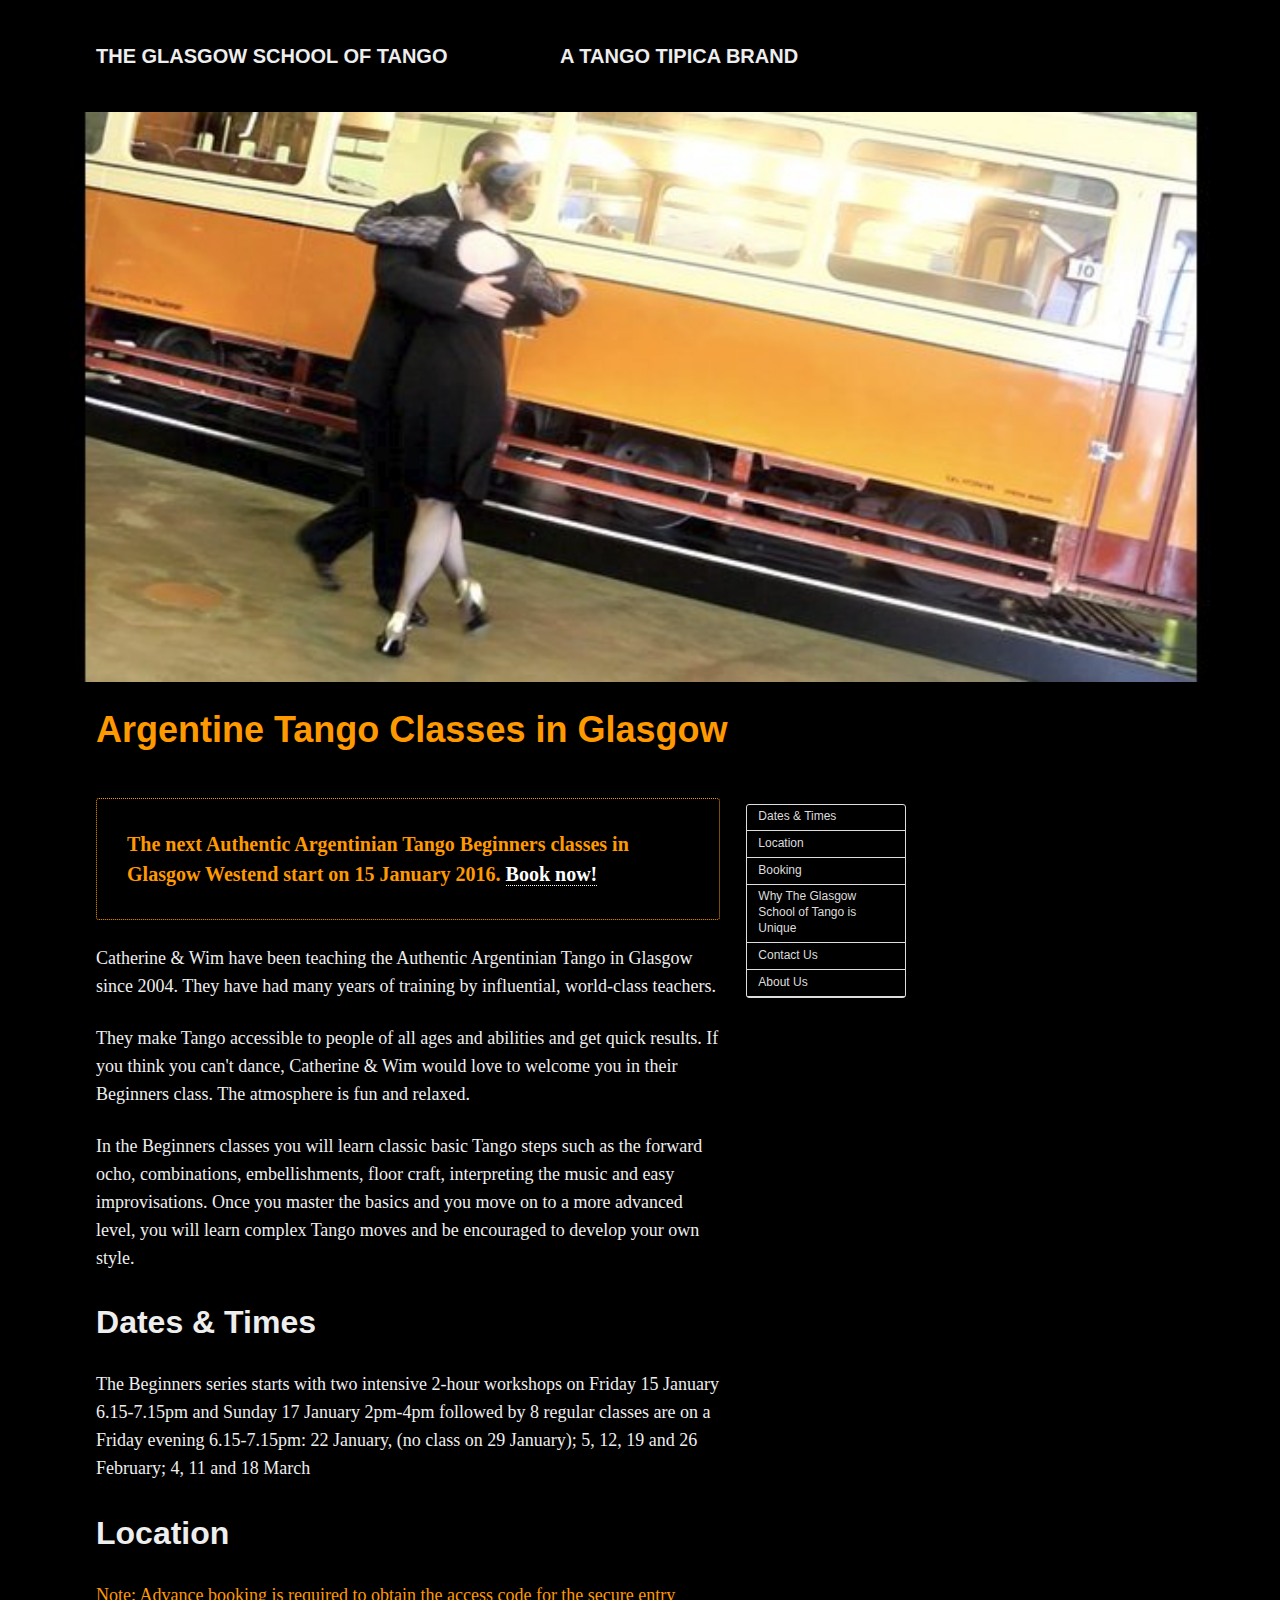
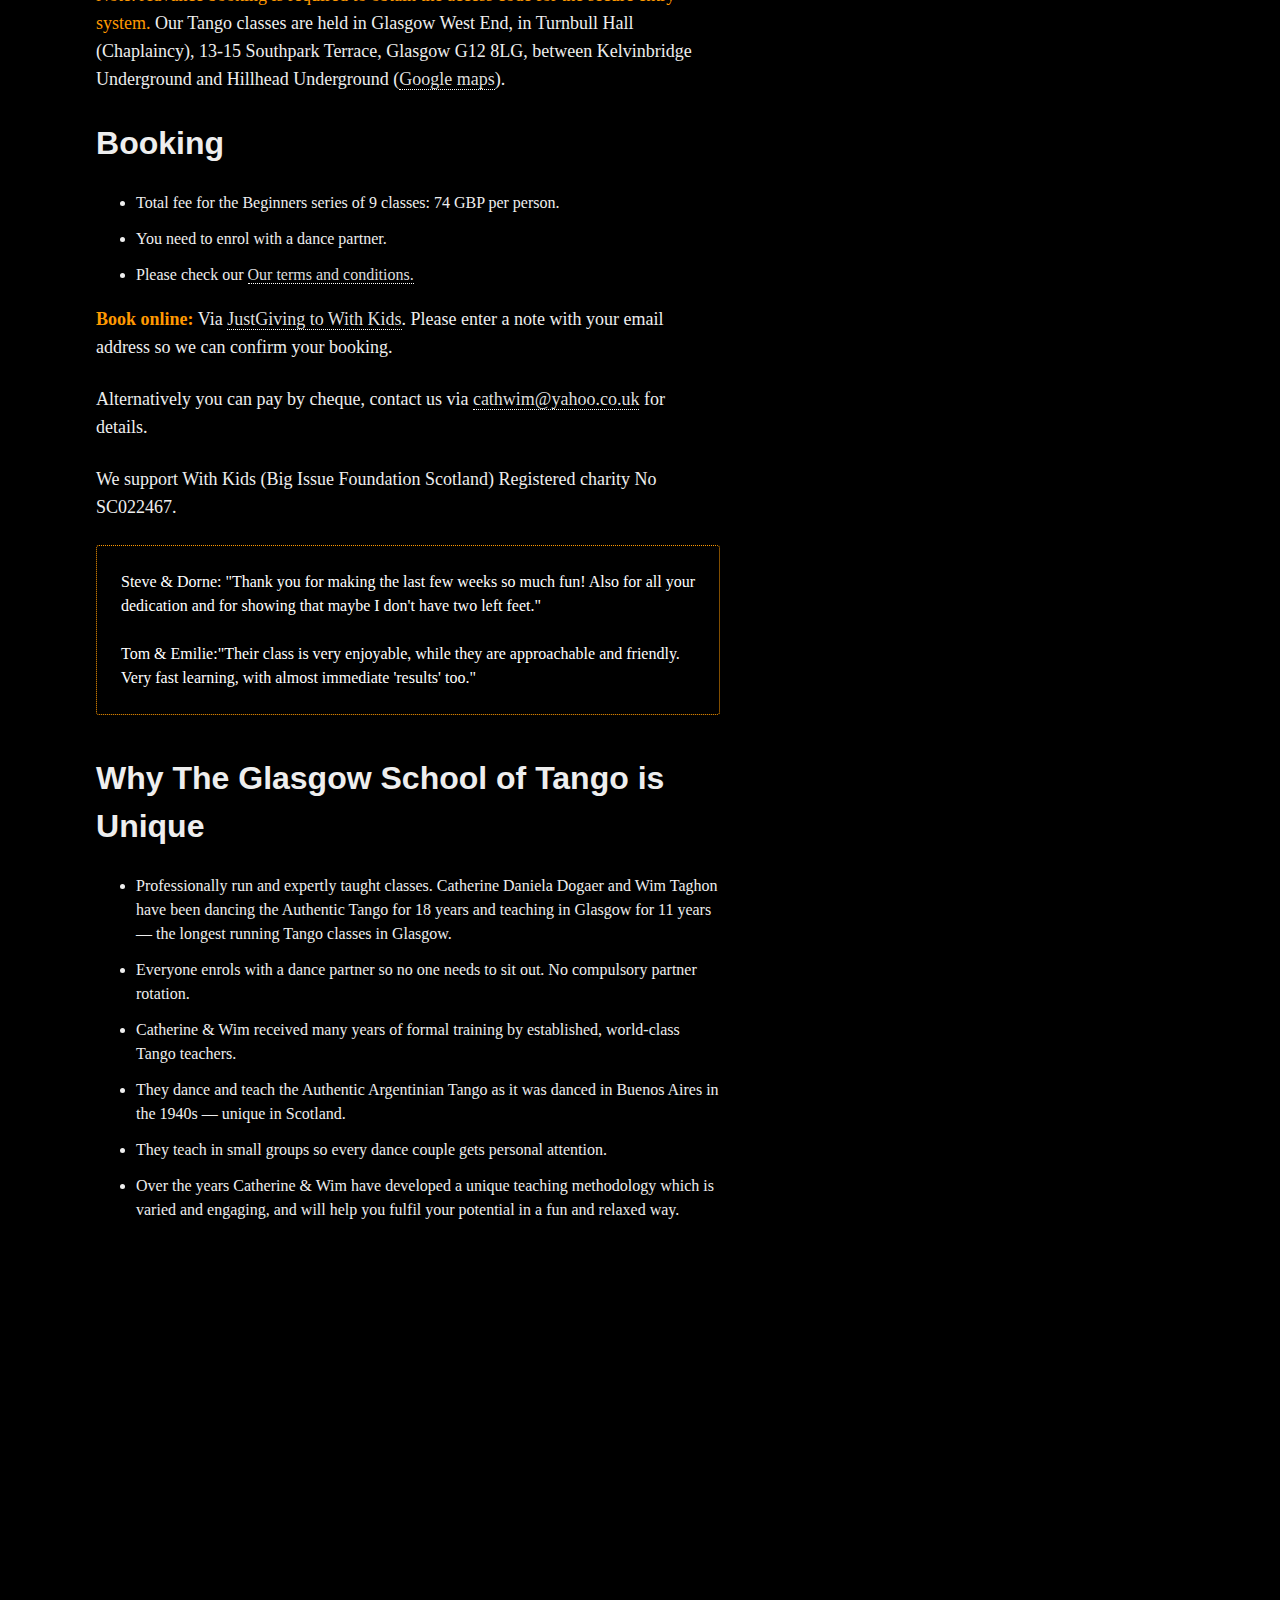
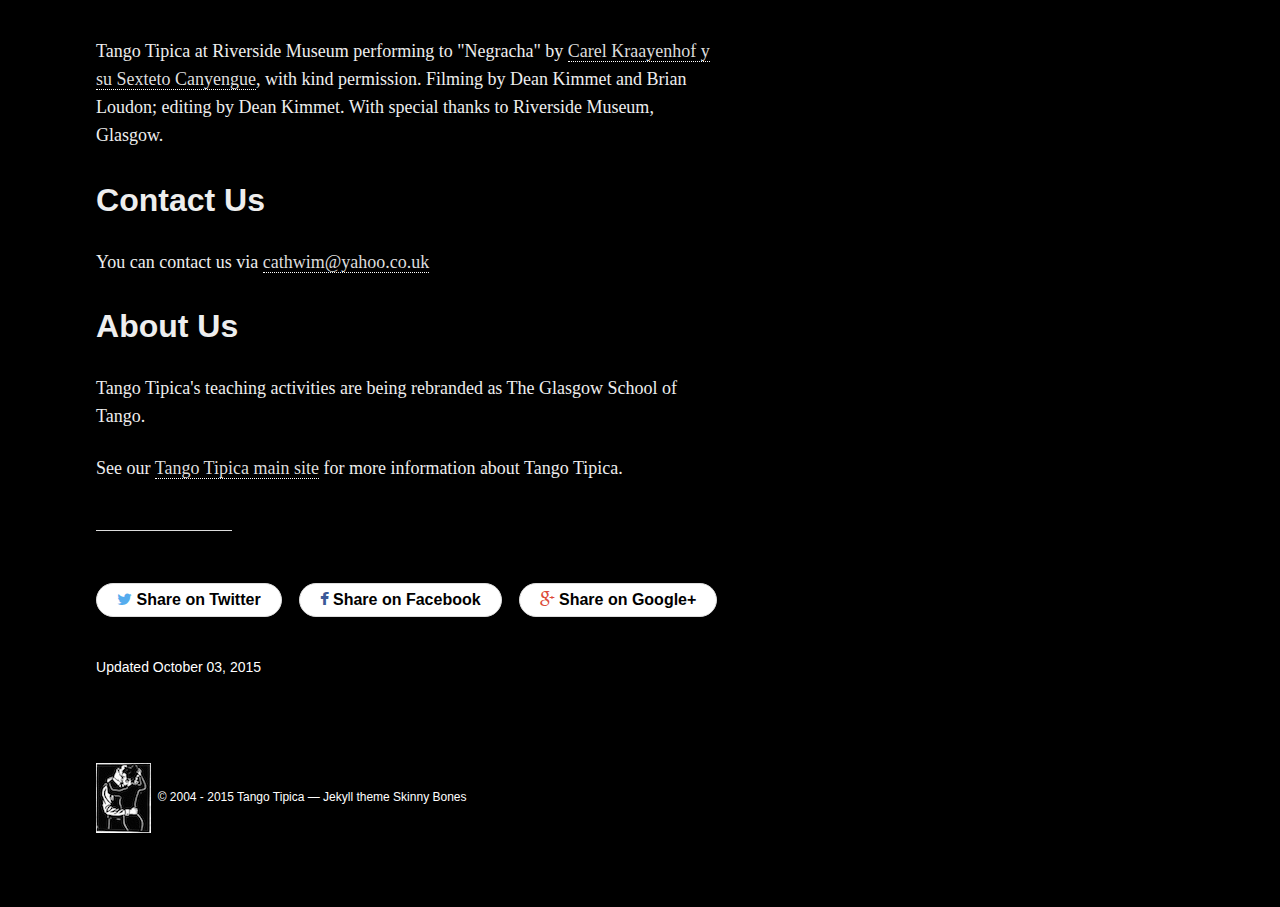
==== commit 77f377ad: "nm" ====
--- a/index.html
+++ b/index.html
@@ -126,7 +126,7 @@
 			<nav class="toc"></nav><!-- /.toc -->
 			<div id="content" class="page-content" itemprop="articleBody">
 				<!-- ================================================ START OF PAGE CONTENT ================================================ -->
-<p class="notice"><strong><span class="orange">Bookings for the September 2015 Beginners series are now closed. Contact us  via <a href="mailto:cathwim@yahoo.co.uk">cathwim@yahoo.co.uk</a> to be added to the mailing list for the Beginners series starting in January 2016. </span></strong></p>
+<p class="notice"><strong><span class="orange">The next Authentic Argentinian Tango Beginners classes in Glasgow Westend start on 15 January 2016. <a href="https://glasgowtangoschool.github.io/#booking">Book now!</a></span></strong></p>
 
 <p>Catherine &amp; Wim have been teaching the Authentic Argentinian Tango in Glasgow since 2004. They have had many years of training by influential, world-class teachers.</p>
 <p>They make Tango accessible to people of all ages and abilities and get quick results. If you think you can't dance, Catherine &amp; Wim would love to welcome you in their Beginners class. The atmosphere is fun and relaxed.</p>
@@ -138,35 +138,34 @@
 
 <a name="dates"></a>
 <h2>Dates &amp; Times</h2>
-<p>Classes are on a Friday evening 6.15-7.15pm in January 2016. The dates will be announced closer to the date.</p>
-<!--<p>The Authentic Argentinian Tango Beginners series consists of 9 classes on Fridays 6.15pm-7.15pm, starting 11 September (no class on 25 Sept &amp; 30 Oct). <span class="orange">Advance booking is essential.</span></p>-->
+<p>The Beginners series starts with two intensive 2-hour workshops on Friday 15 January 6.15-7.15pm and Sunday 17 January 2pm-4pm followed by 8 regular classes are on a Friday evening 6.15-7.15pm: 22 January, (no class on 29 January); 5, 12, 19 and 26 February; 4, 11 and 18 March</p>
 
 <a name="location"></a>
 <h2>Location</h2>
 
 <p><span class="orange">Note: Advance booking is required to obtain the access code for the secure entry system.</span> Our Tango classes are held in Glasgow West End, in Turnbull Hall (Chaplaincy), 13-15 Southpark Terrace, Glasgow G12 8LG, between Kelvinbridge Underground and Hillhead Underground (<a href="https://www.google.co.uk/maps/place/Tango+Tipica/@55.874238,-4.286532,17z/data=!3m1!4b1!4m2!3m1!1s0x488845cd0955f5f1:0x9922f266667dd0e7?hl=en">Google maps</a>). </p>
 
-<!--
+
 <a name="booking"></a>
 <h2>Booking</h2>
 
 <ul>
 
-<li>Total fee for the Beginners series of 9 classes: 63 GBP per person.</li>
+<li>Total fee for the Beginners series of 9 classes: 74 GBP per person.</li>
 <li>You need to enrol with a dance partner.</li>
 <li>Please check our <a href="https://glasgowtangoschool.github.io/terms">Our terms and conditions.</a></li>
 
-</ul>-->
-
-<!--
-<p><span class="orange"><strong>Book online:</strong></span> Via <a href="http://www.justgiving.com/TangoTipica">JustGiving to With Kids</a>. Please enter a note with your email address so we can confirm your booking.</p>-->
-
-
+</ul>
+
+
+<p><span class="orange"><strong>Book online:</strong></span> Via <a href="http://www.justgiving.com/TangoTipica">JustGiving to With Kids</a>. Please enter a note with your email address so we can confirm your booking.</p>
+
+<p>Alternatively you can pay by cheque, contact us via <a href="mailto:cathwim@yahoo.co.uk">cathwim@yahoo.co.uk</a> for details.</p>
 <!--
 <p><span class="orange"><strong>Book online:</strong></span> Via <a href="http://www.justgiving.com/TangoTipica">JustGiving to With Kids</a>. Please enter a note with your email address so we can confirm your booking. <br><span class="small">Alternatively you can send a cheque payable to "With Kids" to:<br>With Kids, 15 Annfield Place, Glasgow, G31 2XE.</span></p>-->
 
-<!--
-<p>We support With Kids (Big Issue Foundation Scotland) Registered charity No SC022467. </p>-->
+
+<p>We support With Kids (Big Issue Foundation Scotland) Registered charity No SC022467. </p>
 
 <p class="notice">
 Steve &amp; Dorne:
@@ -206,7 +205,7 @@
 	<a class="btn-social google-plus"  href="https://plus.google.com/share?url=https://glasgowtangoschool.github.io/" target="_blank"><i class="fa fa-google-plus" aria-hidden="true"></i> Share on Google+</a>
 </div><!-- /.share-this -->
 					<div class="page-meta">
-	<p>Updated <time datetime="2015-09-22T00:00:00Z" itemprop="datePublished">September 22, 2015</time></p>
+	<p>Updated <time datetime="2015-10-03T00:00:00Z" itemprop="datePublished">October 03, 2015</time></p>
 </div><!-- /.page-meta -->
 				</footer><!-- /.footer -->
 				<aside>
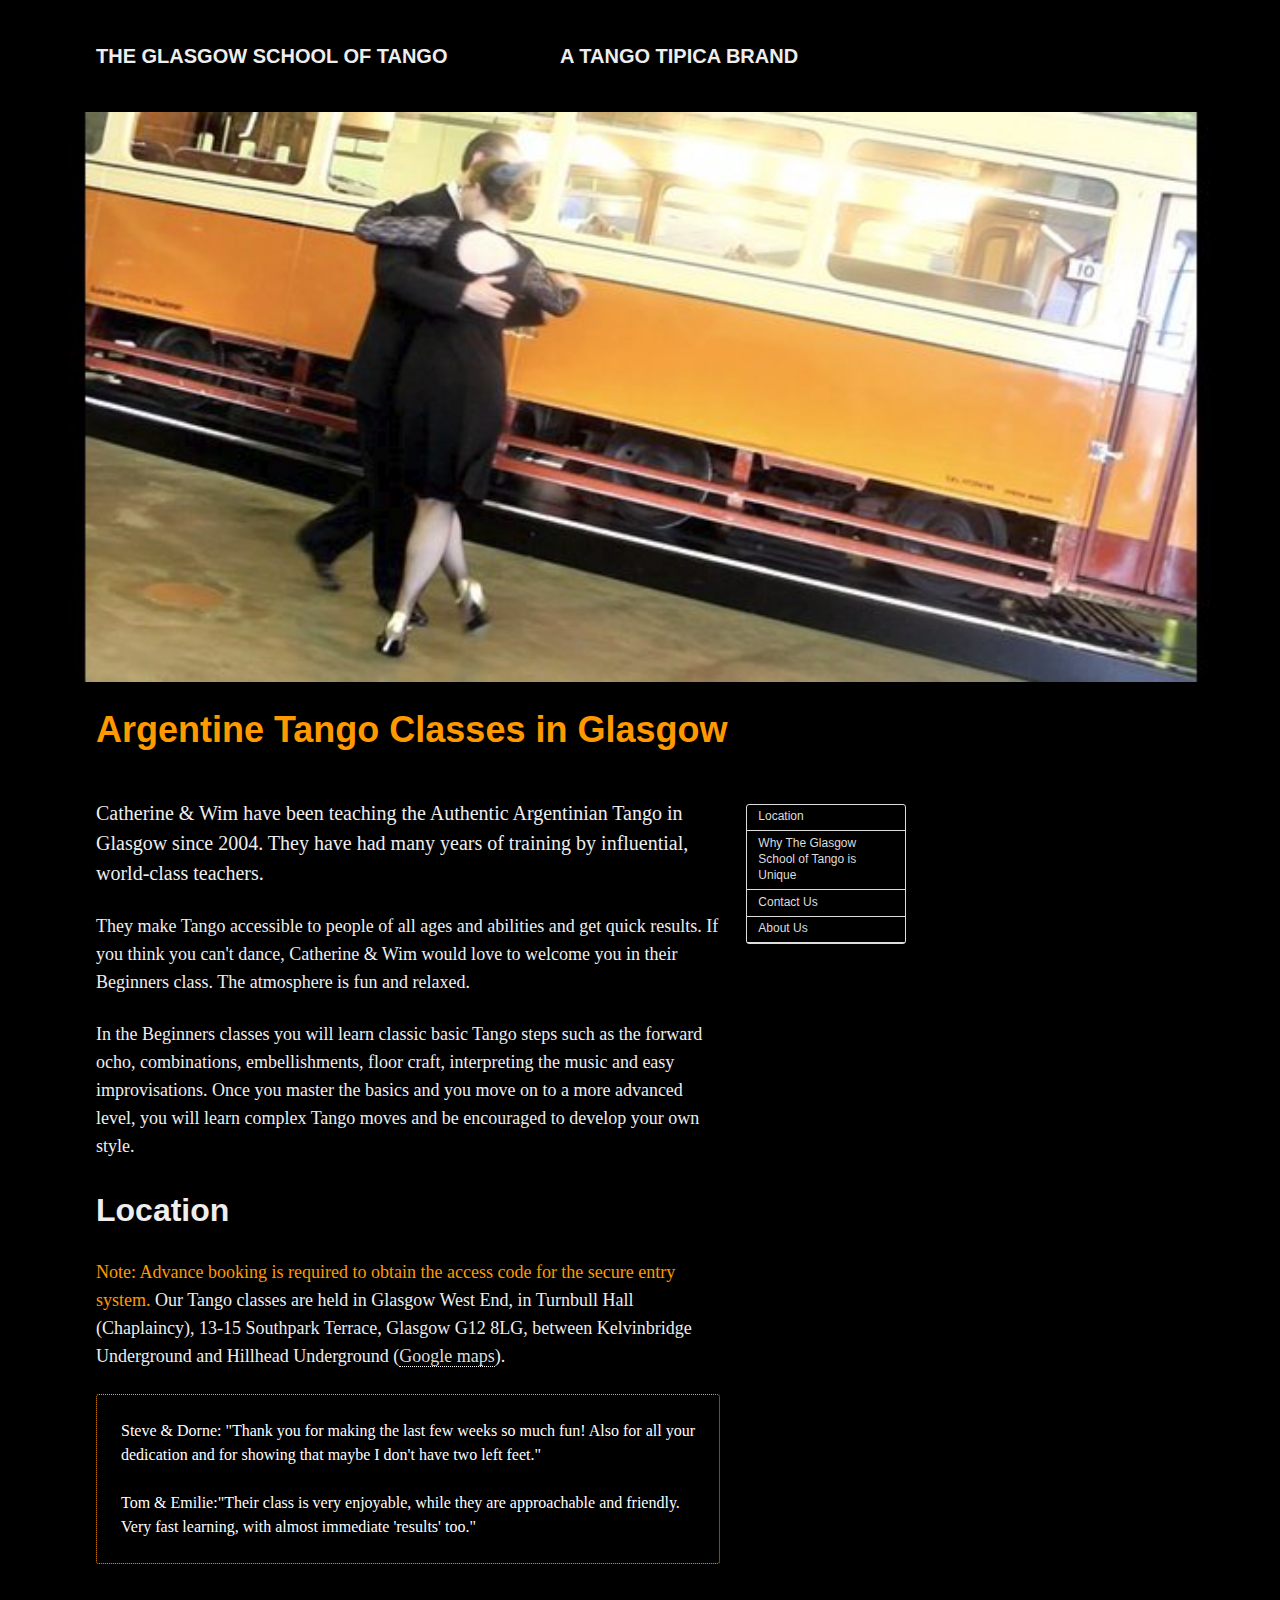
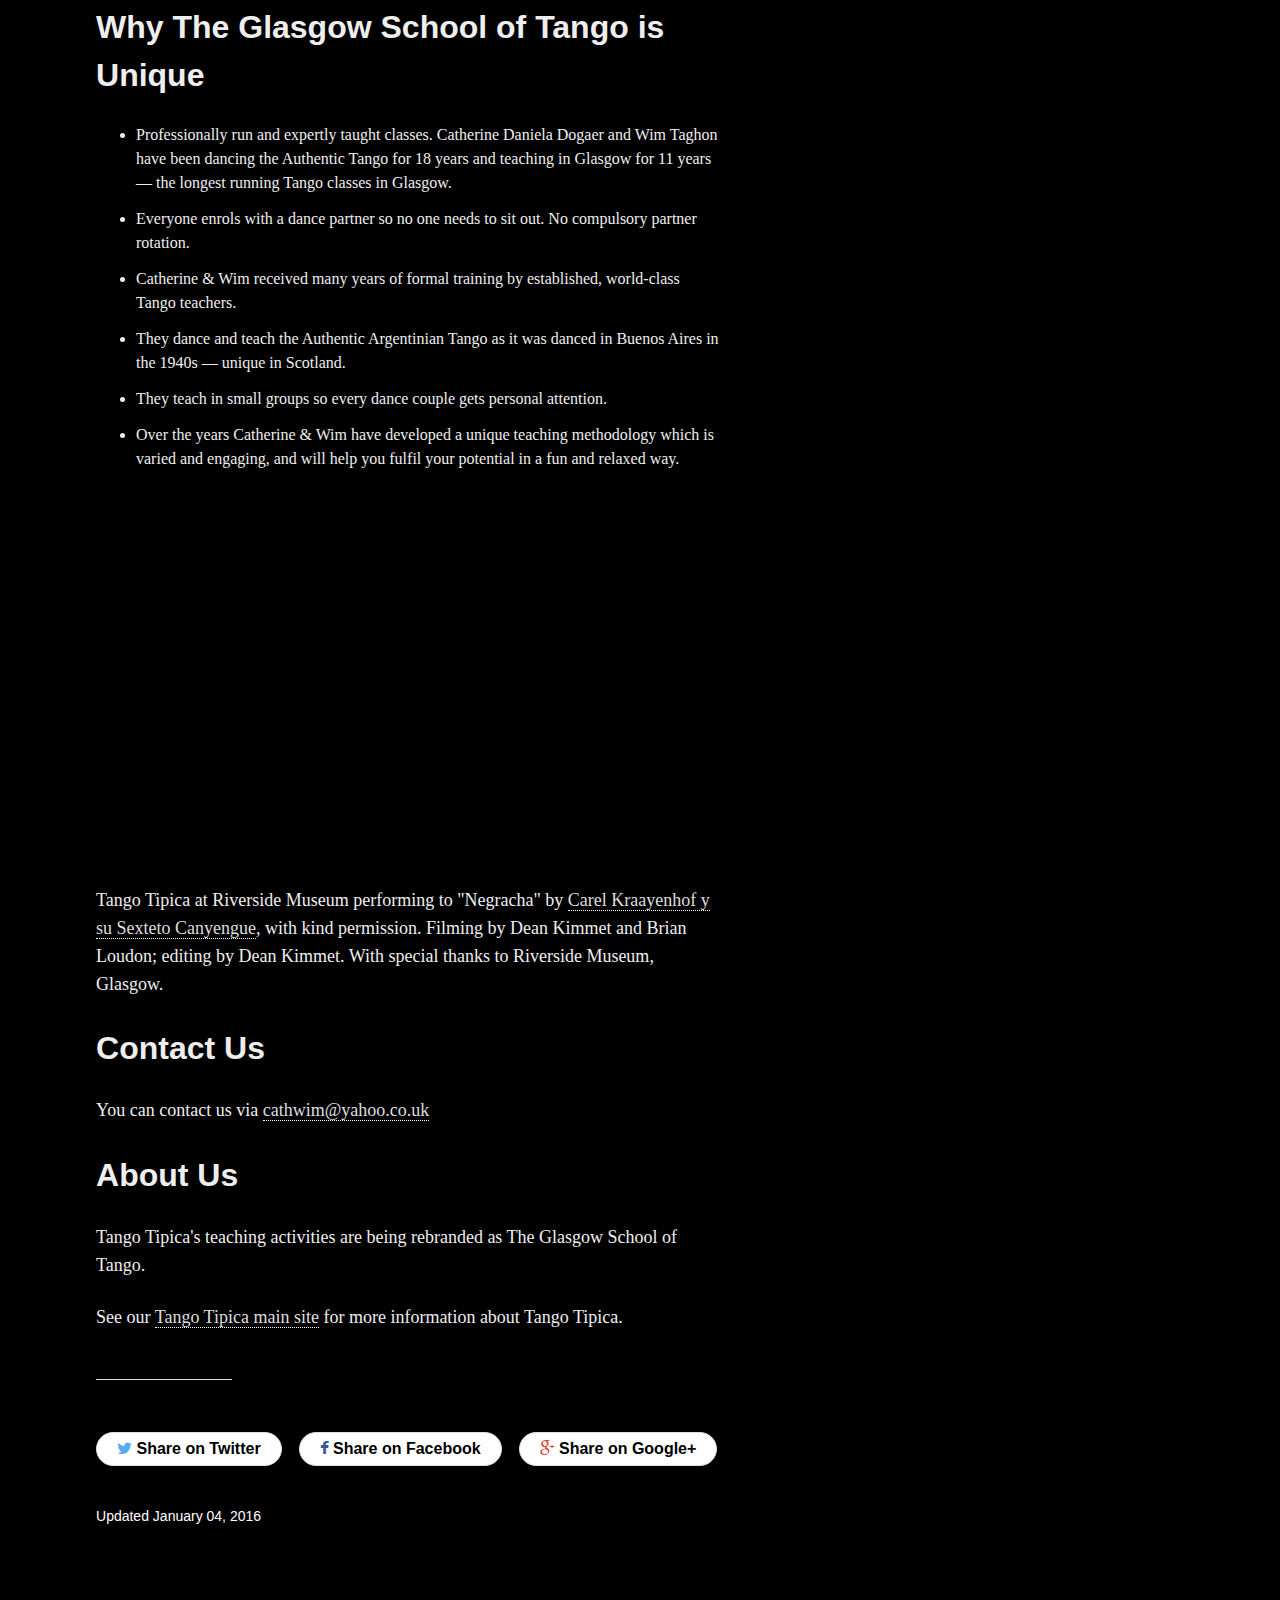
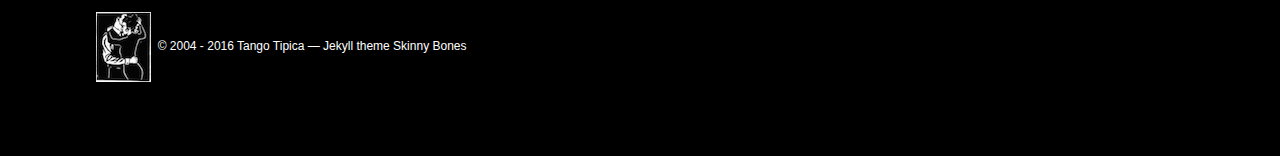
==== commit 8164822c: "nm" ====
--- a/index.html
+++ b/index.html
@@ -126,7 +126,9 @@
 			<nav class="toc"></nav><!-- /.toc -->
 			<div id="content" class="page-content" itemprop="articleBody">
 				<!-- ================================================ START OF PAGE CONTENT ================================================ -->
+<!--
 <p class="notice"><strong><span class="orange">The next Authentic Argentinian Tango Beginners classes in Glasgow Westend start on 15 January 2016. <a href="https://glasgowtangoschool.github.io/#booking">Book now!</a></span></strong></p>
+-->
 
 <p>Catherine &amp; Wim have been teaching the Authentic Argentinian Tango in Glasgow since 2004. They have had many years of training by influential, world-class teachers.</p>
 <p>They make Tango accessible to people of all ages and abilities and get quick results. If you think you can't dance, Catherine &amp; Wim would love to welcome you in their Beginners class. The atmosphere is fun and relaxed.</p>
@@ -135,17 +137,17 @@
 <!--<p class="notice"><strong><span class="orange">Only space for one dance couple left in the Authentic Argentinian Tango Beginners series in Glasgow Westend. <a href="https://glasgowtangoschool.github.io#booking">Book now</a></span></strong>-->
 <!--  <a href="https://glasgowtangoschool.github.io/contact">Contact us</a> to be added to the mailing list for the next Beginners series starting in September. -->
 <!--</p>-->
-
+<!--
 <a name="dates"></a>
 <h2>Dates &amp; Times</h2>
 <p>The Beginners series starts with two intensive 2-hour workshops on Friday 15 January 6.15-7.15pm and Sunday 17 January 2pm-4pm followed by 8 regular classes are on a Friday evening 6.15-7.15pm: 22 January, (no class on 29 January); 5, 12, 19 and 26 February; 4, 11 and 18 March</p>
-
+-->
 <a name="location"></a>
 <h2>Location</h2>
 
 <p><span class="orange">Note: Advance booking is required to obtain the access code for the secure entry system.</span> Our Tango classes are held in Glasgow West End, in Turnbull Hall (Chaplaincy), 13-15 Southpark Terrace, Glasgow G12 8LG, between Kelvinbridge Underground and Hillhead Underground (<a href="https://www.google.co.uk/maps/place/Tango+Tipica/@55.874238,-4.286532,17z/data=!3m1!4b1!4m2!3m1!1s0x488845cd0955f5f1:0x9922f266667dd0e7?hl=en">Google maps</a>). </p>
 
-
+<!--
 <a name="booking"></a>
 <h2>Booking</h2>
 
@@ -161,12 +163,9 @@
 <p><span class="orange"><strong>Book online:</strong></span> Via <a href="http://www.justgiving.com/TangoTipica">JustGiving to With Kids</a>. Please enter a note with your email address so we can confirm your booking.</p>
 
 <p>Alternatively you can pay by cheque, contact us via <a href="mailto:cathwim@yahoo.co.uk">cathwim@yahoo.co.uk</a> for details.</p>
-<!--
-<p><span class="orange"><strong>Book online:</strong></span> Via <a href="http://www.justgiving.com/TangoTipica">JustGiving to With Kids</a>. Please enter a note with your email address so we can confirm your booking. <br><span class="small">Alternatively you can send a cheque payable to "With Kids" to:<br>With Kids, 15 Annfield Place, Glasgow, G31 2XE.</span></p>-->
-
 
 <p>We support With Kids (Big Issue Foundation Scotland) Registered charity No SC022467. </p>
-
+-->
 <p class="notice">
 Steve &amp; Dorne:
 "Thank you for making the last few weeks so much fun! Also for all your dedication and for showing that maybe I don't have two left feet."
@@ -205,7 +204,7 @@
 	<a class="btn-social google-plus"  href="https://plus.google.com/share?url=https://glasgowtangoschool.github.io/" target="_blank"><i class="fa fa-google-plus" aria-hidden="true"></i> Share on Google+</a>
 </div><!-- /.share-this -->
 					<div class="page-meta">
-	<p>Updated <time datetime="2015-10-03T00:00:00Z" itemprop="datePublished">October 03, 2015</time></p>
+	<p>Updated <time datetime="2016-01-04T00:00:00Z" itemprop="datePublished">January 04, 2016</time></p>
 </div><!-- /.page-meta -->
 				</footer><!-- /.footer -->
 				<aside>
@@ -223,7 +222,7 @@
 		
 		</ul>
 	</nav><!-- /.bottom-menu -->
-	<p class="copyright"> <img src="https://glasgowtangoschool.github.io/images/lino_header.jpg">&nbsp; &#169; 2004 - 2015 Tango Tipica &mdash; <a href="http://jekyllrb.com">Jekyll</a> theme <a href="http://mmistakes.github.io/skinny-bones-jekyll/">Skinny Bones</a></p>
+	<p class="copyright"> <img src="https://glasgowtangoschool.github.io/images/lino_header.jpg">&nbsp; &#169; 2004 - 2016 Tango Tipica &mdash; <a href="http://jekyllrb.com">Jekyll</a> theme <a href="http://mmistakes.github.io/skinny-bones-jekyll/">Skinny Bones</a></p>
     <!-- Start of StatCounter Code -->
 <script type="text/javascript" language="javascript">
 var sc_project=2524252;
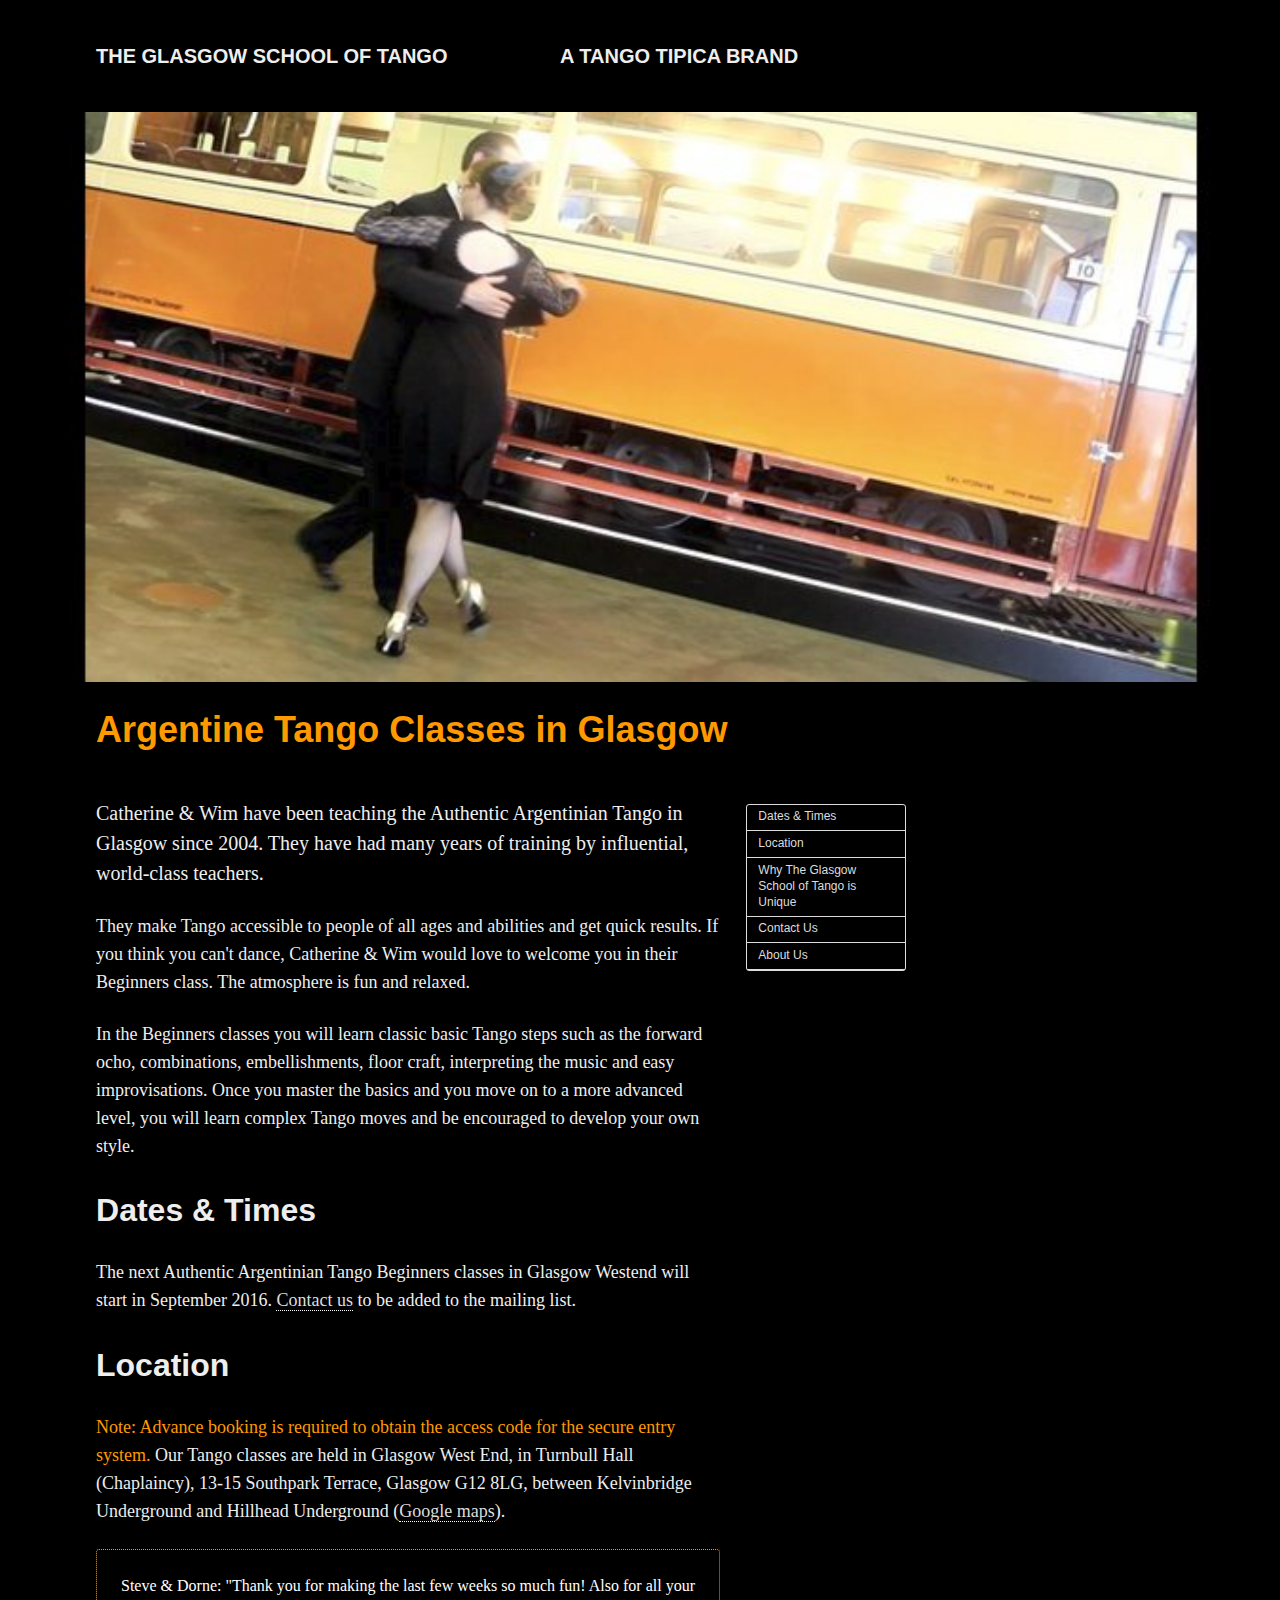
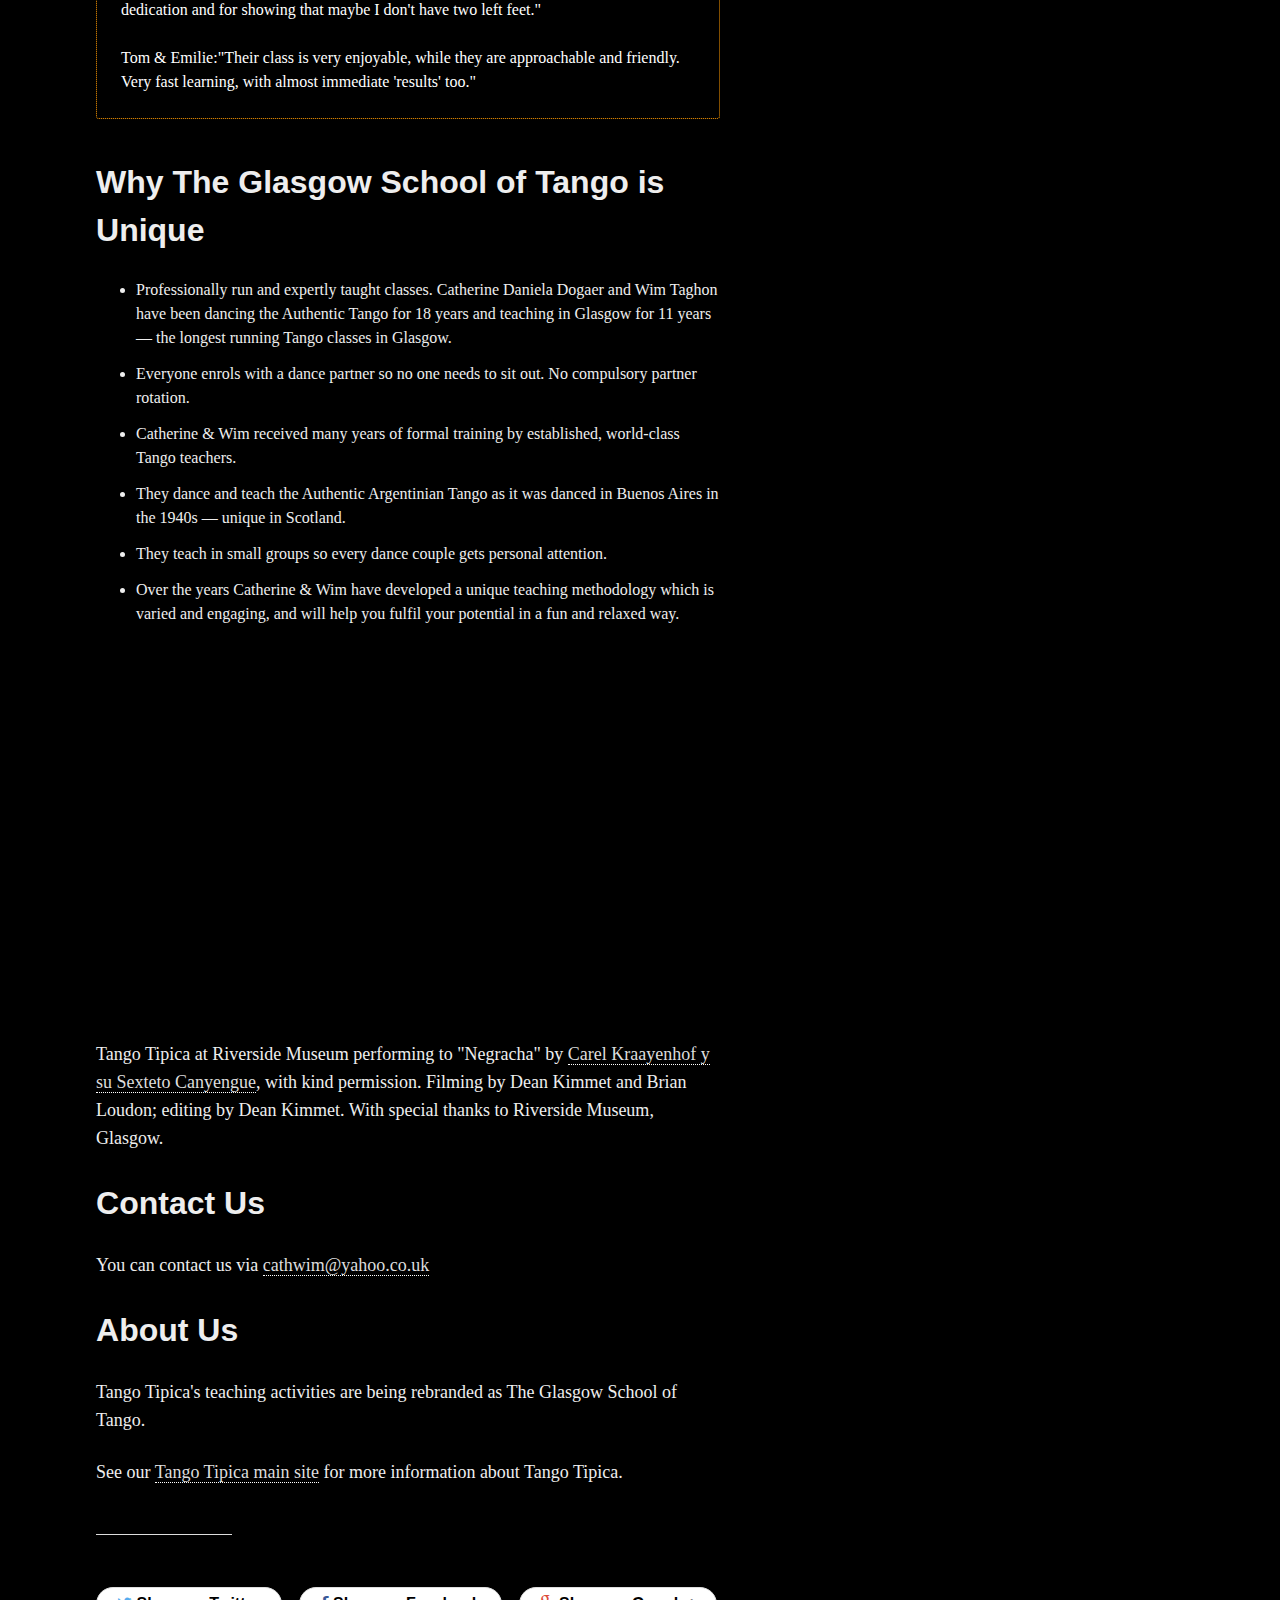
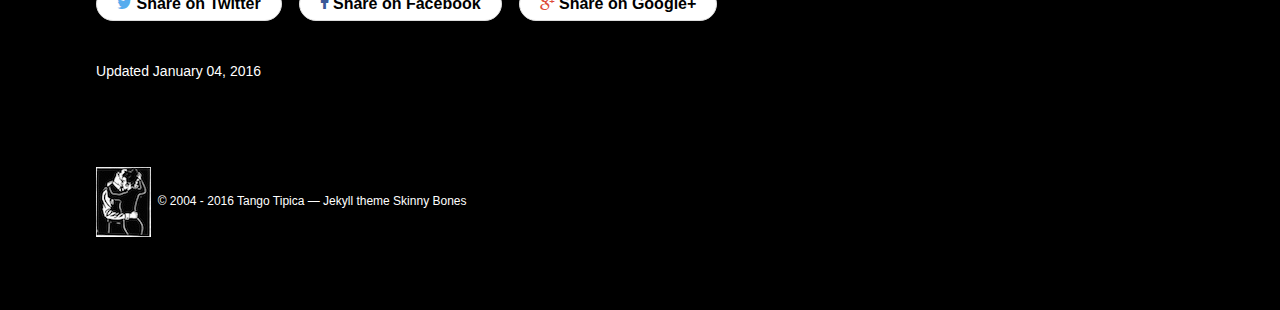
==== commit 5a4391ae: "nm" ====
--- a/index.html
+++ b/index.html
@@ -127,7 +127,7 @@
 			<div id="content" class="page-content" itemprop="articleBody">
 				<!-- ================================================ START OF PAGE CONTENT ================================================ -->
 <!--
-<p class="notice"><strong><span class="orange">The next Authentic Argentinian Tango Beginners classes in Glasgow Westend start on 15 January 2016. <a href="https://glasgowtangoschool.github.io/#booking">Book now!</a></span></strong></p>
+<p class="notice"><strong><span class="orange">The next Authentic Argentinian Tango Beginners classes in Glasgow Westend will start in September 2016. <a href="https://glasgowtangoschool.github.io/#booking">Book now!</a></span></strong></p>
 -->
 
 <p>Catherine &amp; Wim have been teaching the Authentic Argentinian Tango in Glasgow since 2004. They have had many years of training by influential, world-class teachers.</p>
@@ -137,11 +137,15 @@
 <!--<p class="notice"><strong><span class="orange">Only space for one dance couple left in the Authentic Argentinian Tango Beginners series in Glasgow Westend. <a href="https://glasgowtangoschool.github.io#booking">Book now</a></span></strong>-->
 <!--  <a href="https://glasgowtangoschool.github.io/contact">Contact us</a> to be added to the mailing list for the next Beginners series starting in September. -->
 <!--</p>-->
-<!--
 <a name="dates"></a>
 <h2>Dates &amp; Times</h2>
+
+<p>The next Authentic Argentinian Tango Beginners classes in Glasgow Westend will start in September 2016. 
+<a href="mailto:cathwim@yahoo.co.uk">Contact us</a> to be added to the mailing list.</p>
+<!--
 <p>The Beginners series starts with two intensive 2-hour workshops on Friday 15 January 6.15-7.15pm and Sunday 17 January 2pm-4pm followed by 8 regular classes are on a Friday evening 6.15-7.15pm: 22 January, (no class on 29 January); 5, 12, 19 and 26 February; 4, 11 and 18 March</p>
 -->
+
 <a name="location"></a>
 <h2>Location</h2>
 
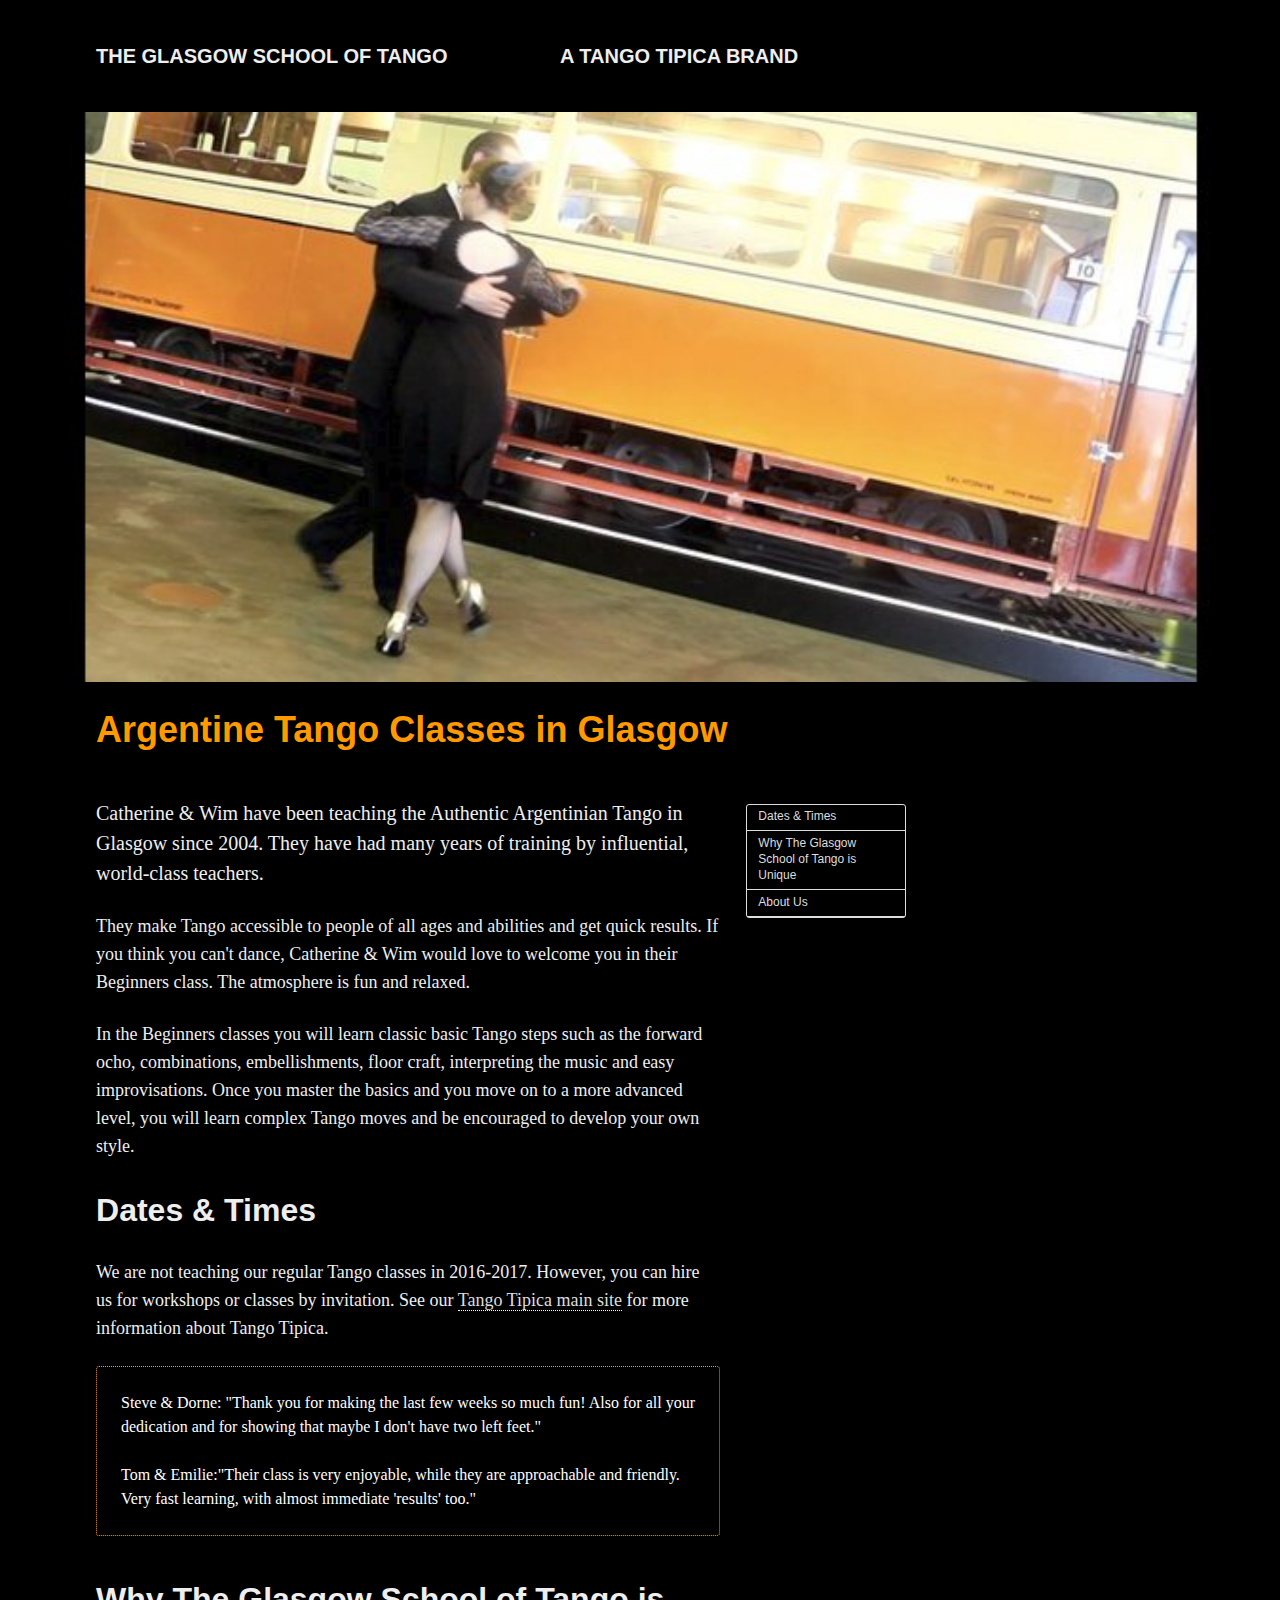
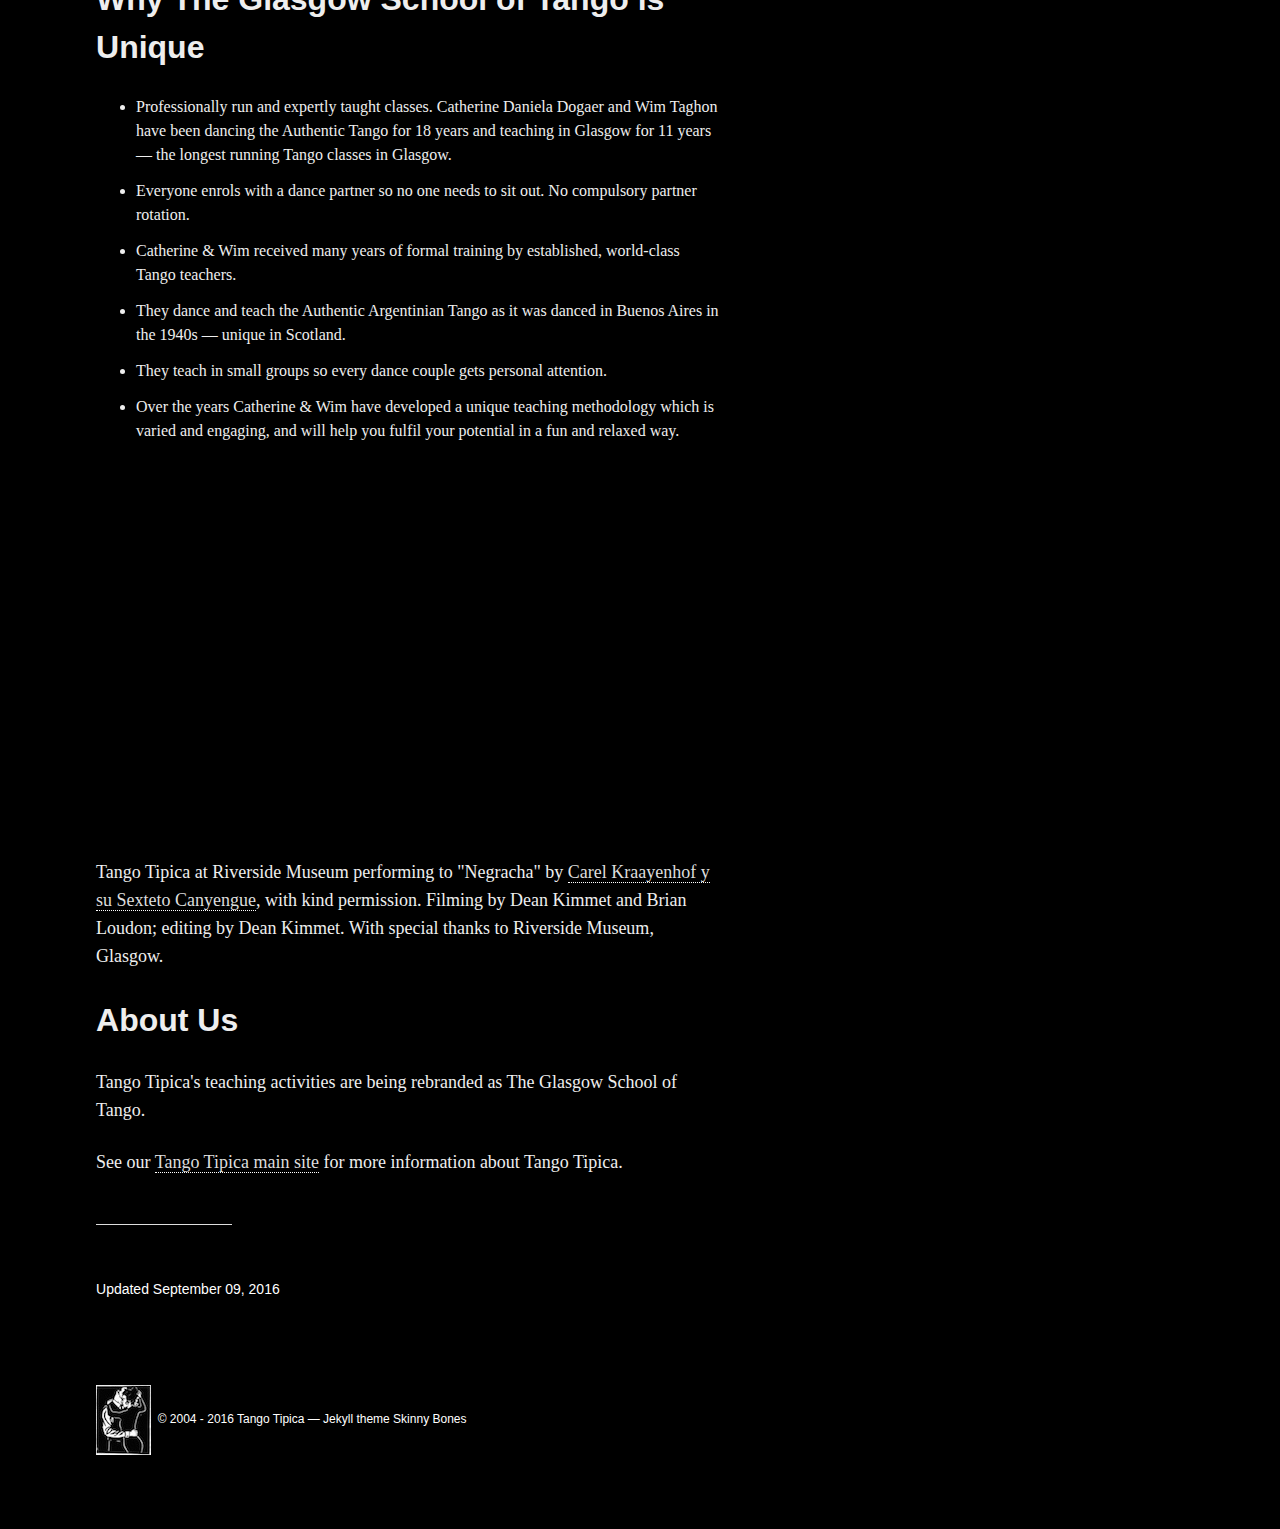
==== commit b1a9beb1: "nm" ====
--- a/index.html
+++ b/index.html
@@ -134,42 +134,11 @@
 <p>They make Tango accessible to people of all ages and abilities and get quick results. If you think you can't dance, Catherine &amp; Wim would love to welcome you in their Beginners class. The atmosphere is fun and relaxed.</p>
 <p>In the Beginners classes you will learn classic basic Tango steps such as the forward ocho, combinations, embellishments, floor craft, interpreting the music and easy improvisations. Once you master the basics and you move on to a more advanced level, you will learn complex Tango moves and be encouraged to develop your own style. </p>
 
-<!--<p class="notice"><strong><span class="orange">Only space for one dance couple left in the Authentic Argentinian Tango Beginners series in Glasgow Westend. <a href="https://glasgowtangoschool.github.io#booking">Book now</a></span></strong>-->
-<!--  <a href="https://glasgowtangoschool.github.io/contact">Contact us</a> to be added to the mailing list for the next Beginners series starting in September. -->
-<!--</p>-->
 <a name="dates"></a>
 <h2>Dates &amp; Times</h2>
 
-<p>The next Authentic Argentinian Tango Beginners classes in Glasgow Westend will start in September 2016. 
-<a href="mailto:cathwim@yahoo.co.uk">Contact us</a> to be added to the mailing list.</p>
-<!--
-<p>The Beginners series starts with two intensive 2-hour workshops on Friday 15 January 6.15-7.15pm and Sunday 17 January 2pm-4pm followed by 8 regular classes are on a Friday evening 6.15-7.15pm: 22 January, (no class on 29 January); 5, 12, 19 and 26 February; 4, 11 and 18 March</p>
--->
-
-<a name="location"></a>
-<h2>Location</h2>
-
-<p><span class="orange">Note: Advance booking is required to obtain the access code for the secure entry system.</span> Our Tango classes are held in Glasgow West End, in Turnbull Hall (Chaplaincy), 13-15 Southpark Terrace, Glasgow G12 8LG, between Kelvinbridge Underground and Hillhead Underground (<a href="https://www.google.co.uk/maps/place/Tango+Tipica/@55.874238,-4.286532,17z/data=!3m1!4b1!4m2!3m1!1s0x488845cd0955f5f1:0x9922f266667dd0e7?hl=en">Google maps</a>). </p>
-
-<!--
-<a name="booking"></a>
-<h2>Booking</h2>
-
-<ul>
-
-<li>Total fee for the Beginners series of 9 classes: 74 GBP per person.</li>
-<li>You need to enrol with a dance partner.</li>
-<li>Please check our <a href="https://glasgowtangoschool.github.io/terms">Our terms and conditions.</a></li>
-
-</ul>
-
-
-<p><span class="orange"><strong>Book online:</strong></span> Via <a href="http://www.justgiving.com/TangoTipica">JustGiving to With Kids</a>. Please enter a note with your email address so we can confirm your booking.</p>
-
-<p>Alternatively you can pay by cheque, contact us via <a href="mailto:cathwim@yahoo.co.uk">cathwim@yahoo.co.uk</a> for details.</p>
-
-<p>We support With Kids (Big Issue Foundation Scotland) Registered charity No SC022467. </p>
--->
+<p>We are not teaching our regular Tango classes in 2016-2017. However, you can hire us for workshops or classes by invitation. See our <a href="http://www.tangotipica.info"> Tango Tipica main site</a> for more information about Tango Tipica.</p>
+
 <p class="notice">
 Steve &amp; Dorne:
 "Thank you for making the last few weeks so much fun! Also for all your dedication and for showing that maybe I don't have two left feet."
@@ -192,23 +161,21 @@
 <p>Tango Tipica at Riverside Museum performing to "Negracha" by <a href="http://www.carelkraayenhof.nl/en/">Carel Kraayenhof y su Sexteto Canyengue</a>, with kind permission. Filming by Dean Kimmet and Brian Loudon; editing by Dean Kimmet. With special thanks to Riverside Museum, Glasgow.</p>
 
 
-<h2>Contact Us</h2>
-<p>You can contact us via <a href="mailto:cathwim@yahoo.co.uk">cathwim@yahoo.co.uk</a></p>
-
 <h2>About Us</h2>
 <p>Tango Tipica's teaching activities are being rebranded as The Glasgow School of Tango. </p>
 <p>See our <a href="http://www.tangotipica.info"> Tango Tipica main site</a> for more information about Tango Tipica.</p>
 
 				<hr />
 				<footer class="page-footer">
-					
+<!--					
 					<div class="inline-btn">
 	<a class="btn-social twitter" href="https://twitter.com/intent/tweet?text=Argentine%20Tango%20Classes%20in%20Glasgow&amp;url=https://glasgowtangoschool.github.io/&amp;via=tangotipica" target="_blank"><i class="fa fa-twitter" aria-hidden="true"></i> Share on Twitter</a>
 	<a class="btn-social facebook" href="https://www.facebook.com/sharer/sharer.php?u=https://glasgowtangoschool.github.io/" target="_blank"><i class="fa fa-facebook" aria-hidden="true"></i> Share on Facebook</a>
 	<a class="btn-social google-plus"  href="https://plus.google.com/share?url=https://glasgowtangoschool.github.io/" target="_blank"><i class="fa fa-google-plus" aria-hidden="true"></i> Share on Google+</a>
-</div><!-- /.share-this -->
+</div>
+-->
 					<div class="page-meta">
-	<p>Updated <time datetime="2016-01-04T00:00:00Z" itemprop="datePublished">January 04, 2016</time></p>
+	<p>Updated <time datetime="2016-09-09T00:00:00Z" itemprop="datePublished">September 09, 2016</time></p>
 </div><!-- /.page-meta -->
 				</footer><!-- /.footer -->
 				<aside>
